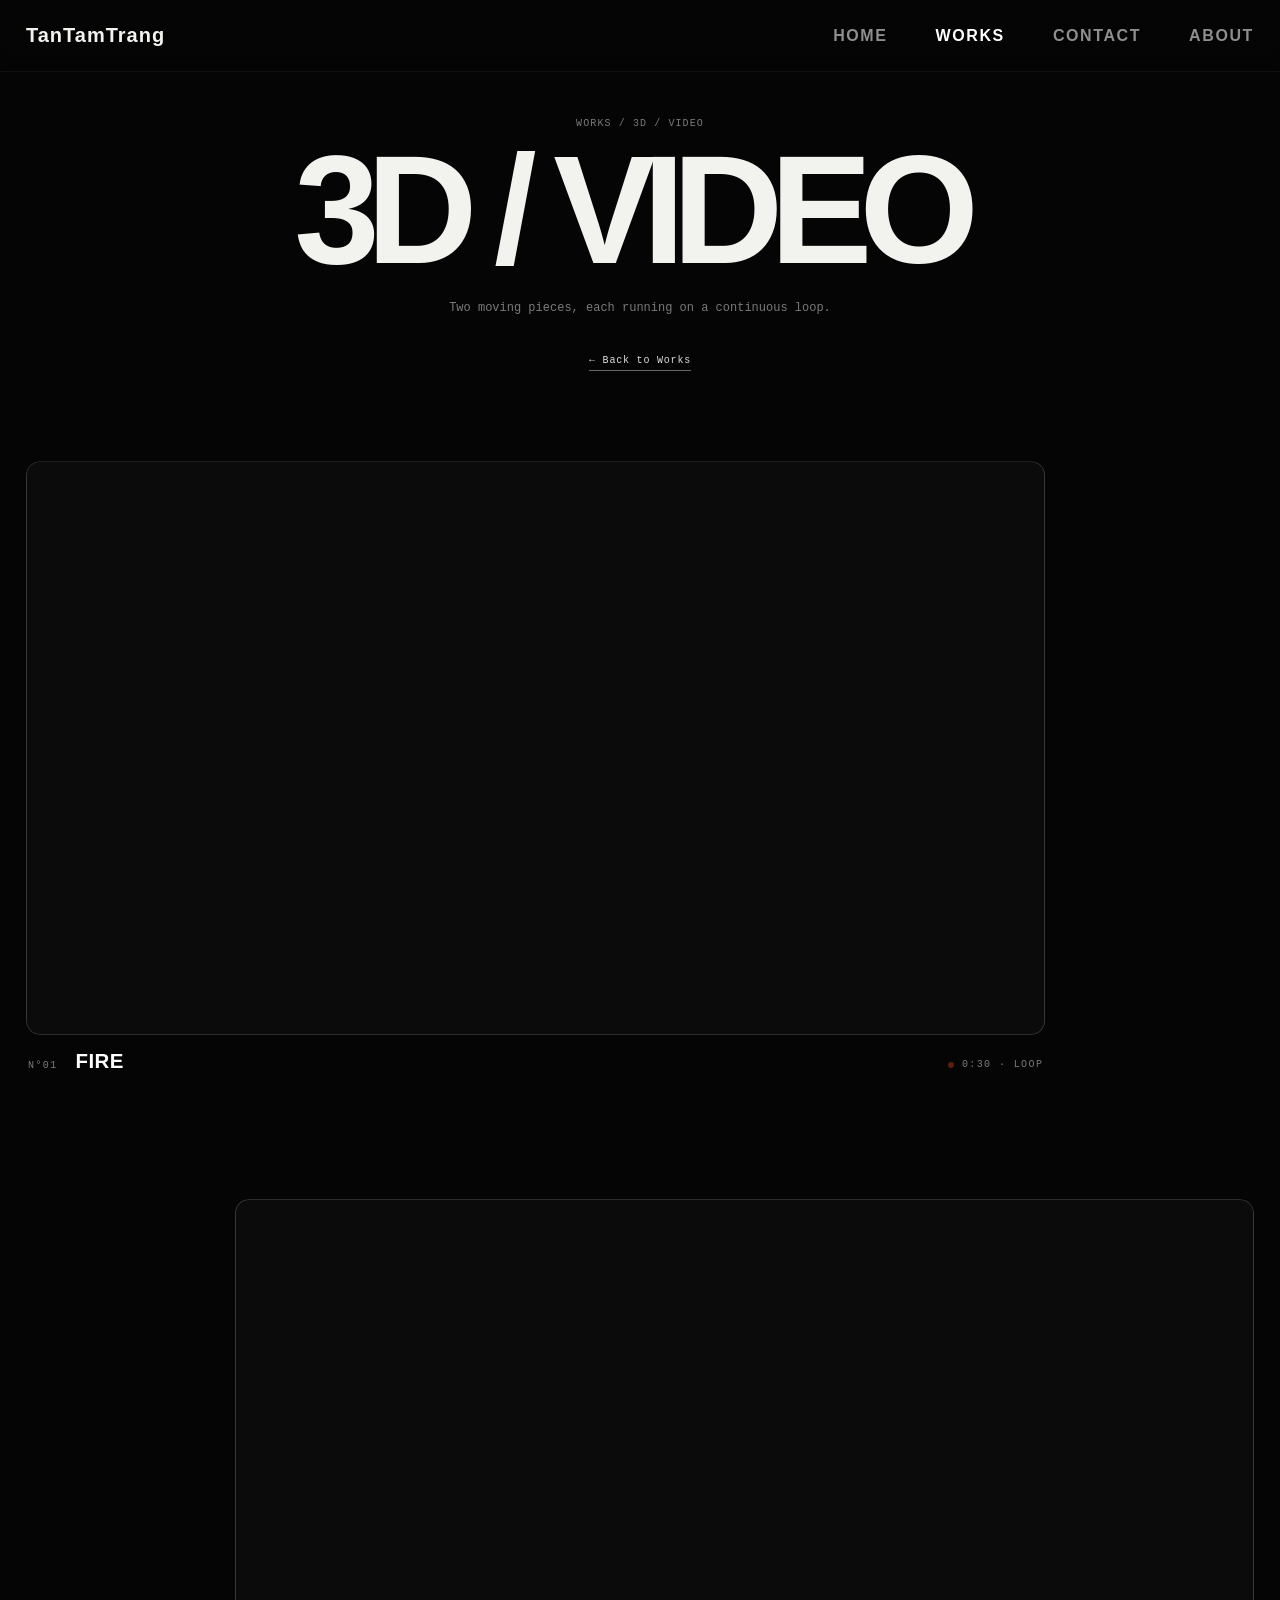
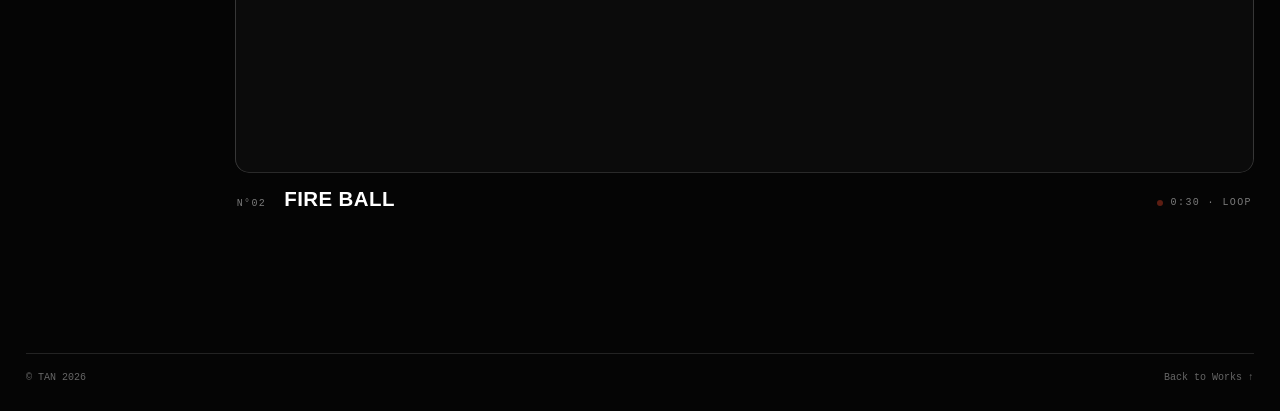
==== TanTamTrang/wwwroot/3d-video.html @ 4f2fdcd6 "first commit" ====
<!doctype html>
<html lang="en">
<head>
  <meta charset="utf-8">
  <meta name="viewport" content="width=device-width,initial-scale=1">
  <title>3D / VIDEO - TTT</title>
  <meta name="description" content="3D and motion work by TTT: renders, animation and video projects.">
  <link rel="canonical" href="https://tantamtrang.com/3d-video.html">
  <link rel="icon" href="favicon.ico" sizes="any">
  <link rel="icon" type="image/png" sizes="48x48" href="images/favicon-48.png">
  <link rel="icon" type="image/png" sizes="192x192" href="images/favicon-192.png">
  <link rel="apple-touch-icon" href="images/favicon-192.png">
  <meta property="og:type" content="website">
  <meta property="og:site_name" content="TanTamTrang">
  <meta property="og:title" content="3D / VIDEO - TTT">
  <meta property="og:description" content="3D and motion work by TTT: renders, animation and video projects.">
  <meta property="og:url" content="https://tantamtrang.com/3d-video.html">
  <meta property="og:image" content="https://tantamtrang.com/images/og-cover.jpg">
  <meta property="og:image:width" content="1200">
  <meta property="og:image:height" content="630">
  <meta name="twitter:card" content="summary_large_image">
  <link rel="stylesheet" href="style.css?v=140">
</head>
<body>

<div class="page-enter-curtain" id="pageEnterCurtain"></div>

<header class="topbar">
  <div class="brand-static">TanTamTrang</div>
  <nav class="topnav">
    <a href="index.html">Home</a>
    <a href="works.html" class="active">Works</a>
    <a href="contact.html">Contact</a>
    <a href="about.html">About</a>
  </nav>
</header>

<main class="poster-page vid-page">
  <section class="poster-hero">
    <p class="kicker">WORKS / 3D / VIDEO</p>
    <h1 class="page-title poster-title">3D / VIDEO</h1>
    <p class="poster-intro">Two moving pieces, each running on a continuous loop.</p>
    <a class="poster-back" href="works.html">← Back to Works</a>
  </section>

  <!-- Both clips are 30s loops, silent, on the repository's "media" release
       rather than in the site itself, so the pages stay light. Each is there
       twice: 1080p under this name and a 720p copy named -720.mp4, which
       script.js swaps in on phones, tablets and slow connections - and so
       neither autoplays or preloads here, or a phone would start on the 1080p
       file before the script could choose. They play only while on screen and
       pause when scrolled away or when the tab is hidden. muted + playsinline
       is what lets a phone play them without a tap. -->
  <section class="vid-grid">
    <figure class="vid-item vid-a">
      <div class="vid-frame">
        <video class="vid" src="https://github.com/bachbinh04/tantamtrang/releases/download/media/fire.mp4" width="1920" height="1080"
               muted loop playsinline preload="none"
               disablepictureinpicture aria-label="Fire, looping video"></video>
      </div>
      <figcaption>
        <span class="vid-no">N°01</span>
        <span class="vid-name">FIRE</span>
        <span class="vid-meta"><i class="vid-live" aria-hidden="true"></i>0:30 · LOOP</span>
      </figcaption>
    </figure>

    <figure class="vid-item vid-b">
      <div class="vid-frame">
        <video class="vid" src="https://github.com/bachbinh04/tantamtrang/releases/download/media/fire-ball.mp4" width="1920" height="1080"
               muted loop playsinline preload="none"
               disablepictureinpicture aria-label="Fire ball, looping video"></video>
      </div>
      <figcaption>
        <span class="vid-no">N°02</span>
        <span class="vid-name">FIRE BALL</span>
        <span class="vid-meta"><i class="vid-live" aria-hidden="true"></i>0:30 · LOOP</span>
      </figcaption>
    </figure>
  </section>
</main>

<footer class="footer">
  <span>© TAN 2026</span>
  <a href="works.html">Back to Works ↑</a>
</footer>

<script src="script.js?v=140"></script>
</body>
</html>
---- TanTamTrang/wwwroot/style.css ----
@font-face {
  font-family: 'Greek Freak Local';
  src: url('fonts/GreekFreak/Greek-Freak.ttf') format('truetype');
  font-weight: normal;
  font-style: normal;
}

*{box-sizing:border-box;margin:0;padding:0}
html{scroll-behavior:smooth}
body{
  background:#050505;color:#f2f2ee;
  font-family:Arial,Helvetica,sans-serif;
  overflow-x:hidden;
}

/* Works page only: hide the native scrollbar (the reel's own visuals
   are the only scroll feedback needed) while keeping scrolling itself
   fully working. */
html:has(body.works-page){
  scrollbar-width:none;      /* Firefox */
  -ms-overflow-style:none;   /* legacy Edge / IE */
}
html:has(body.works-page)::-webkit-scrollbar{
  display:none;              /* Chrome / Safari / Chromium Edge */
}
body.works-page{
  scrollbar-width:none;
  -ms-overflow-style:none;
}
body.works-page::-webkit-scrollbar{
  display:none;
}

/* Sub-pages driven by their own scroll visuals — the rolling cube on
   About / Poster, the centred column on Calendar — hide the native
   scrollbar (scrolling itself stays fully working). */
html:has(.poster-page),
html:has(.about-page),
html:has(.poster-cube-page){
  scrollbar-width:none;
  -ms-overflow-style:none;
}
html:has(.poster-page)::-webkit-scrollbar,
html:has(.about-page)::-webkit-scrollbar,
html:has(.poster-cube-page)::-webkit-scrollbar{
  display:none;
}
a{color:inherit;text-decoration:none}
img{max-width:100%;display:block}
:root{
  --bg:#050505;
  --line:#232323;
  --soft:#111;
  --text:#f2f2ee;
  --muted:#7a7a7a;
  --mono:"Courier New",monospace;
}

.topbar{
  position:fixed;top:0;left:0;right:0;height:72px;
  display:flex;align-items:center;justify-content:center;
  padding:0 24px;z-index:100;
  background:linear-gradient(to bottom,rgba(5,5,5,.92),rgba(5,5,5,.58),rgba(5,5,5,.08),transparent);
  backdrop-filter:blur(4px);
  border-bottom:1px solid rgba(255,255,255,.05);
}
.topnav{
  display:flex;gap:54px;align-items:center;justify-content:center;
  font:11px var(--mono);letter-spacing:.1em;text-transform:uppercase;
}
.topnav a{
  color:#999;transition:color .22s ease, opacity .22s ease;
}
.topnav a:hover,.topnav a.active{
  color:#fff;
}

.page-pad{
  padding:110px 26px 40px;
}

.kicker{
  font:10px var(--mono);letter-spacing:.11em;color:var(--muted)
}

/* HOME */
.home{
  min-height:100vh;
  display:grid;
  place-items:center;
  padding:110px 26px 36px;
}
.home-wrap{
  width:min(1280px,100%);
  display:grid;
  grid-template-columns:minmax(180px,240px) minmax(360px,1fr) minmax(180px,240px);
  gap:32px;
  align-items:center;
}
.home-side{
  align-self:stretch;
  display:flex;
  flex-direction:column;
  justify-content:space-between;
  min-height:min(74vh,820px);
}
.home-side p,.home-side a{
  font:10px/1.6 var(--mono);
  color:#8a8a8a;
}
.home-side a{color:#ddd}
.home-image-card{
  width:100%;
  aspect-ratio:4/5;
  background:#0d0d0d;
  overflow:hidden;
  border:1px solid rgba(255,255,255,.05);
  box-shadow:0 0 0 1px rgba(255,255,255,.02) inset;
}
.home-image-card img{
  width:100%;
  height:100%;
  object-fit:cover;
  object-position:50% 45%;
  filter:grayscale(100%) contrast(1.08);
}
.home-note{
  border-top:1px solid var(--line);
  padding-top:18px;
}
.home-title{
  font-size:clamp(34px,4vw,62px);
  line-height:.94;
  letter-spacing:-.055em;
  color:#f2f2ee;
  margin-bottom:12px;
}

/* Generic page title */
.page-shell{
  min-height:100vh;
  padding:118px 26px 70px;
}
.page-title{
  font-size:clamp(74px,14vw,210px);
  line-height:.8;
  letter-spacing:-.085em;
  margin:34px 0 58px;
}

/* EXPERIENCE DESIGN (Works sub-page): the case study as a column of pages,
   each at its own proportion - these are laid-out spreads, so nothing is
   cropped. */
/* EXPERIENCE DESIGN — four project buttons under the title; the one chosen
   turns white and its case study opens beneath them. */
.ed-menu{
  max-width:1240px;
  margin:0 auto clamp(40px,7vh,80px);
  display:grid;
  grid-template-columns:repeat(4,minmax(0,1fr));
  gap:clamp(10px,1.2vw,18px);
}
.ed-tab{
  display:flex;
  flex-direction:column;
  justify-content:space-between;
  gap:28px;
  min-height:clamp(150px,15vw,200px);
  padding:clamp(16px,1.6vw,24px);
  border:1px solid rgba(255,255,255,.35);
  border-radius:6px;
  background:transparent;
  color:#f2f2ee;
  text-align:left;
  cursor:pointer;
  transition:background-color .3s ease, color .3s ease, border-color .3s ease, transform .3s cubic-bezier(.22,1,.36,1);
}
.ed-tab:hover,
.ed-tab:focus-visible{
  border-color:#fff;
  transform:translateY(-3px);
}
.ed-tab-no,
.ed-tab-go{
  font:10px var(--mono);
  letter-spacing:.14em;
  color:rgba(242,242,238,.6);
}
.ed-tab-title{
  font:900 clamp(17px,1.7vw,26px)/1.05 'Arial Black', 'Arial Bold', Gadget, Arial, Helvetica, sans-serif;
  letter-spacing:-.02em;
  text-transform:uppercase;
}
.ed-tab.is-on{
  background:#f2f2ee;
  border-color:#f2f2ee;
  color:#050505;
  transform:none;
}
.ed-tab.is-on .ed-tab-no,
.ed-tab.is-on .ed-tab-go{ color:rgba(5,5,5,.6); }

.ed-article{
  scroll-margin-top:90px;
}
.ed-article.is-in{
  animation:edArticleIn .7s cubic-bezier(.22,1,.36,1) both;
}
@keyframes edArticleIn{
  from{ opacity:0; transform:translateY(28px); }
  to  { opacity:1; transform:none; }
}
.ed-article-head{
  max-width:1240px;
  margin:0 auto clamp(24px,4vh,40px);
  padding-top:clamp(20px,3vh,32px);
  border-top:1px solid var(--line);
}
.ed-article-title{
  margin-top:14px;
  font-size:clamp(30px,4.4vw,64px);
  line-height:.95;
  letter-spacing:-.05em;
}
.ed-article-intro{
  margin-top:18px;
  max-width:560px;
  font:12px/1.8 var(--mono);
  color:var(--muted);
}
.ed-soon{
  max-width:1240px;
  margin:0 auto;
  padding:clamp(60px,14vh,140px) 0 18vh;
  font:11px var(--mono);
  letter-spacing:.14em;
  color:var(--muted);
  text-transform:uppercase;
}
@media(max-width:900px){
  .ed-menu{ grid-template-columns:repeat(2,minmax(0,1fr)); }
}
@media(max-width:480px){
  .ed-menu{ grid-template-columns:minmax(0,1fr); }
  .ed-tab{ min-height:0; gap:18px; }
}
@media (prefers-reduced-motion:reduce){
  .ed-article.is-in{ animation:none; }
  .ed-tab{ transition:none; }
}
.ed-deck{
  max-width:1240px;
  margin:0 auto;
  display:flex;
  flex-direction:column;
  gap:clamp(18px,3vw,40px);
  padding-bottom:clamp(48px,8vh,96px);
}
.ed-page{
  margin:0;
}
.ed-page img{
  display:block;
  width:100%;
  height:auto;
  border-radius:6px;
  background:#111;
}
.ed-pdf{
  margin-left:22px;
}
.ed-cta{
  display:flex;
  justify-content:center;
  padding:0 0 14vh;
}
/* The one button on the page: outlined in white like the frames on Works,
   filling white on hover so it reads as the place to go next. */
.ed-figma{
  display:inline-block;
  padding:18px 34px;
  border:1px solid rgba(255,255,255,.7);
  border-radius:999px;
  font:12px/1 var(--mono);
  letter-spacing:.18em;
  color:#fff;
  transition:background-color .3s ease, color .3s ease, border-color .3s ease;
}
.ed-figma:hover,
.ed-figma:focus-visible{
  background:#fff;
  color:#000;
  border-color:#fff;
}

/* 3D / VIDEO (Works sub-page). Two 16:9 loops set on a twelve-column grid
   and staggered - the first holds the left, the second the right - so two
   frames of the same shape read as a sequence rather than a stack.
   Each one opens as it scrolls in: the frame's clip widens from a letterbox
   to the full picture while the clip lifts into place. Hovering eases the
   footage in a little behind the fixed frame, as the frames on Works do. */
.vid-grid{
  max-width:1240px;
  margin:0 auto;
  display:grid;
  grid-template-columns:repeat(12,minmax(0,1fr));
  row-gap:clamp(56px,10vw,140px);
  column-gap:clamp(12px,2vw,24px);
  padding-bottom:16vh;
}
.vid-a{ grid-column:1 / span 10; }
.vid-b{ grid-column:3 / span 10; }
.vid-item{
  margin:0;
  opacity:0;
  transform:translateY(48px);
  transition:opacity 900ms cubic-bezier(.16,.84,.32,1),
             transform 1100ms cubic-bezier(.16,.84,.32,1);
}
.vid-item.is-in{
  opacity:1;
  transform:none;
}
.vid-frame{
  position:relative;
  overflow:hidden;
  border:1px solid rgba(255,255,255,.18);
  border-radius:14px;
  background:#0b0b0b;
  aspect-ratio:16/9;
  clip-path:inset(14% 0 14% 0 round 14px);
  transition:clip-path 1300ms cubic-bezier(.16,.84,.32,1), border-color .4s ease;
}
.vid-item.is-in .vid-frame{
  clip-path:inset(0 0 0 0 round 14px);
}
.vid{
  display:block;
  width:100%;
  height:100%;
  object-fit:cover;
  scale:1;
  transition:scale 900ms cubic-bezier(.16,.84,.32,1);
}
@media (hover:hover) and (pointer:fine){
  .vid-frame:hover{ border-color:rgba(255,255,255,.42); }
  .vid-frame:hover .vid{ scale:1.04; }
}
.vid-item figcaption{
  display:grid;
  grid-template-columns:auto 1fr auto;
  align-items:baseline;
  gap:18px;
  padding:16px 2px 0;
  font:10px var(--mono);
  letter-spacing:.14em;
  color:var(--muted);
}
.vid-name{
  font:700 clamp(15px,1.6vw,22px)/1 Arial, Helvetica, sans-serif;
  letter-spacing:.02em;
  color:#fff;
}
.vid-meta{
  display:inline-flex;
  align-items:center;
  gap:8px;
}
/* a small red dot that breathes while the clip is running */
.vid-live{
  width:6px;
  height:6px;
  border-radius:50%;
  background:#ff4a2a;
  opacity:.35;
}
.vid-item.is-playing .vid-live{
  animation:vid-live 1.6s ease-in-out infinite;
}
@keyframes vid-live{
  0%,100%{ opacity:.35; }
  50%    { opacity:1; }
}
@media(max-width:800px){
  .vid-a,.vid-b{ grid-column:1 / -1; }
  .vid-item figcaption{ gap:12px; }
}
@media (prefers-reduced-motion:reduce){
  .vid-item{ opacity:1; transform:none; transition:none; }
  .vid-frame{ clip-path:inset(0 0 0 0 round 14px); transition:none; }
  .vid, .vid-frame:hover .vid{ scale:1; transition:none; }
  .vid-item.is-playing .vid-live{ animation:none; opacity:1; }
}

/* POSTER (Works sub-page) */
.poster-page{
  padding:118px 26px 0;
}
.poster-hero{
  /* wide enough that the big display title never outgrows it — a title
     wider than its box gets shoved right (start-edge) inside the page's
     overflow-x:hidden scroll container instead of staying centred. */
  max-width:min(1040px,92vw);
  margin:0 auto 10vh;
  text-align:center;
}
.poster-title{
  font-size:clamp(64px,12vw,160px);
  margin:20px 0 26px;
  /* the inherited -.085em tracking + the C/R side bearings leave the ink
     poking past the trailing edge, so a centred line still drifts left of
     true centre; pad the right side to bring the visible word back to the
     middle (measured: needs ~.13em). */
  padding-right:.13em;
}
.poster-intro{
  font:12px/1.8 var(--mono);
  color:var(--muted);
  max-width:460px;
  margin:0 auto 30px;
}
.poster-back{
  display:inline-block;
  font:10px var(--mono);
  letter-spacing:.08em;
  padding-bottom:4px;
  border-bottom:1px solid #666;
  color:#ddd;
}
.poster-item{
  display:grid;
  grid-template-columns:1fr minmax(220px,320px);
  gap:clamp(24px,5vw,80px);
  align-items:center;
  max-width:1240px;
  margin:0 auto;
  padding:8vh 0;
  border-top:1px solid var(--line);
}
.poster-item:last-of-type{
  border-bottom:1px solid var(--line);
}
.poster-item.reverse{
  grid-template-columns:minmax(220px,320px) 1fr;
}
.poster-item.reverse .poster-image{order:2}
.poster-item.reverse .poster-caption{order:1;text-align:right}
.poster-image{
  justify-self:center;
  background:#0d0d0d;
  border:1px solid rgba(255,255,255,.05);
  line-height:0;
}
.calendar-showcase{
  display:flex;
  justify-content:center;
  max-width:1240px;
  margin:0 auto;
  padding:4vh 0 10vh;
  border-top:1px solid var(--line);
  border-bottom:1px solid var(--line);
}
.poster-image img{
  max-height:88vh;
  width:auto;
  max-width:100%;
  object-fit:contain;
  margin:0 auto;
}
.poster-index{
  display:block;
  font:11px var(--mono);
  color:var(--muted);
  letter-spacing:.1em;
  margin-bottom:14px;
}
.poster-caption h2{
  font-size:clamp(24px,3vw,44px);
  line-height:.95;
  letter-spacing:-.03em;
  margin-bottom:16px;
}
.poster-caption p{
  font:11px/1.7 var(--mono);
  color:var(--muted);
  max-width:320px;
}
.poster-item.reverse .poster-caption p{
  margin-left:auto;
}

@media(max-width:820px){
  .poster-item,.poster-item.reverse{
    grid-template-columns:1fr;
    gap:24px;
  }
  .poster-item.reverse .poster-image{order:0}
  .poster-item.reverse .poster-caption{order:0;text-align:left}
  .poster-item.reverse .poster-caption p{margin-left:0}
  .poster-image img{max-height:70vh}
}

/* PHOTOGRAPHY / DIGITAL ART — full-bleed editorial grid
   Rows of one, two or three frames butted straight against each other with
   no gutter, every row free to be its own height, and a small caption line
   under each frame. Six columns is the common denominator: a third of a row
   spans 2, a half spans 3, a lead frame spans all 6. */
.photo-grid{
  display:grid;
  grid-template-columns:repeat(6,minmax(0,1fr));
  /* an even gutter between frames, and the caption's own line plus a little
     more between rows, so the sheet reads as separate pictures */
  column-gap:clamp(10px,1.3vw,22px);
  row-gap:clamp(26px,2.8vw,44px);
  max-width:1680px;
  margin:0 auto;
  padding:clamp(22px,3vw,40px) clamp(0px,2vw,24px) 14vh;
  border-top:1px solid var(--line);
}
.photo-grid figure{
  /* auto / span N, never a bare "span N": the shorthand puts a lone span on
     grid-column-START, so .ph-new setting start:1 would silently drop the
     span and squash the frame to a single column. */
  grid-column:auto / span 2;
  margin:0;
  cursor:zoom-in;
}
.photo-grid img{
  width:100%;
  height:100%;
  aspect-ratio:7/5;
  object-fit:cover;
  object-position:center;
  display:block;
  background:#0d0d0d;
  /* No hover scale on purpose: it would move the box the lightbox measures
     to fly the picture back into. */
  filter:grayscale(.06) brightness(.9);
  transition:filter .4s ease;
}
.photo-grid figure:hover img{ filter:none; }

.photo-grid .ph-half{ grid-column:auto / span 3; }
.photo-grid .ph-half img{ aspect-ratio:3/2; }
.photo-grid .ph-full{ grid-column:1 / -1; }
.photo-grid .ph-full img{ aspect-ratio:2/1; object-position:center 58%; }

/* A row carrying a single frame: the rest of the row is deliberately left
   empty. Auto-placement never runs backwards, so pinning the NEXT frame to
   column 1 is all it takes to close the row off. */
.photo-grid .ph-solo-l{ grid-column:1 / span 2; }
.photo-grid .ph-solo-r{ grid-column:5 / span 2; }
.photo-grid .ph-new{ grid-column-start:1; }

.photo-grid figcaption{
  display:flex;
  justify-content:space-between;
  align-items:baseline;
  gap:14px;
  margin-top:10px;
  padding:0;
  font:9px var(--mono);
  letter-spacing:.11em;
  color:var(--muted);
}
.photo-grid .ph-cat{ text-align:right; }

/* While a photo is open in the lightbox its slot is held empty so the
   zoom-out lands on the exact spot it left. Only the picture goes — the
   caption stays put, and visibility keeps the box for the measurement. */
.photo-grid figure.is-open img{ visibility:hidden; }

/* Digital Art is a gallery, not a contact sheet, and it needs the opposite
   treatment to the photographs:
     - nothing is cropped, so every piece keeps its own proportions
     - there IS a gutter. Butted edge to edge, the two ink drawings share a
       paper tone and run together into one continuous cream band with no
       telling where one piece ends
     - it sits inside a measured column instead of bleeding off the screen */
.photo-grid.photo-grid-art{
  align-items:start;
  max-width:1240px;
  margin:0 auto;
  column-gap:clamp(18px,2.4vw,32px);
  row-gap:clamp(58px,6vw,96px);
  padding:2px 0 18vh;               /* as it was before the photo sheet got its gutter */
}
.photo-grid.photo-grid-art img{
  aspect-ratio:auto;
  height:auto;
  object-fit:contain;
  filter:none;
}
.photo-grid.photo-grid-art figcaption{ padding:0; }
/* The odd piece out — the one square work — is centred rather than parked at
   the edge, and sized so it stands the same height as the pairs above and
   below it instead of leaving two thirds of its row empty. */
.photo-grid.photo-grid-art .ph-centre{ grid-column:3 / span 2; }

@media(max-width:900px){
  .photo-grid{
    grid-template-columns:repeat(2,minmax(0,1fr));
    column-gap:10px;
    row-gap:26px;
    padding-inline:0;
  }
  .photo-grid figure,
  .photo-grid .ph-half,
  .photo-grid .ph-third{ grid-column:auto / span 1; }
  .photo-grid .ph-full{ grid-column:1 / -1; }
  .photo-grid .ph-full img{ aspect-ratio:16/9; }
  .photo-grid .ph-solo-l{ grid-column:1 / span 1; }
  .photo-grid .ph-solo-r{ grid-column:2 / span 1; }
  .photo-grid img,
  .photo-grid .ph-half img{ aspect-ratio:3/2; }
  .photo-grid.photo-grid-art img{ aspect-ratio:auto; }
  /* two columns is too coarse to centre inside, so the square piece takes the
     whole row and is held to a sensible size in the middle of it */
  .photo-grid.photo-grid-art .ph-centre{ grid-column:1 / -1; }
  .photo-grid.photo-grid-art .ph-centre img,
  .photo-grid.photo-grid-art .ph-centre figcaption{ max-width:min(100%,340px); margin-inline:auto; }
  .photo-grid .ph-new{ grid-column-start:1; }
}
@media(max-width:560px){
  .photo-grid{
    grid-template-columns:1fr;
    row-gap:34px;
  }
  .photo-grid figure,
  .photo-grid .ph-half,
  .photo-grid .ph-third,
  .photo-grid .ph-full,
  .photo-grid .ph-solo-l,
  .photo-grid .ph-solo-r{ grid-column:1 / -1; }
  .photo-grid img,
  .photo-grid .ph-half img,
  .photo-grid .ph-full img{ aspect-ratio:3/2; }
  .photo-grid .ph-full img{ object-position:center; }
  .photo-grid.photo-grid-art img{ aspect-ratio:auto; }
  .photo-grid.photo-grid-art .ph-centre{ grid-column:1 / -1; }
  .photo-grid.photo-grid-art .ph-centre img,
  .photo-grid.photo-grid-art .ph-centre figcaption{ max-width:min(100%,340px); margin-inline:auto; }
}

/* PHOTOGRAPHY — in fives. One large frame on the left, as tall as two rows,
   and a two-by-two of small frames beside it, all landscape 3:2 with the
   same gap across and down. The large column is sized so its frame is
   exactly 3:2 too: with w the small width and g the gap, two rows and a gap
   stand 2w/1.5 + g tall, so the large frame is 2w + 1.5g wide, and
   w = (100% - 3.5g) / 4. The number sits on the picture's corner, so nothing
   adds height between rows. One column on a phone. (Digital Art keeps its
   own gallery layout above.) */
.photo-grid.photo-grid-even{
  --g:clamp(10px,1.2vw,20px);
  grid-template-columns:calc((100% - 3.5 * var(--g)) / 2 + 1.5 * var(--g)) minmax(0,1fr) minmax(0,1fr);
  gap:var(--g);
  padding-inline:0;
}
.photo-grid.photo-grid-even > figure:nth-child(5n+1){
  grid-column:1 / span 1;
  grid-row:span 2;
}
.photo-grid.photo-grid-even > figure:nth-child(5n+1) > img{
  aspect-ratio:auto;
  height:100%;
}
.photo-grid.photo-grid-even > figure{
  grid-column:auto / span 1;
  position:relative;
}
.photo-grid.photo-grid-even > figure > img{
  aspect-ratio:3/2;
  height:auto;
  object-position:center;
}
.photo-grid.photo-grid-even > figure > figcaption{
  position:absolute;
  left:10px;
  bottom:8px;
  margin:0;
  padding:0;
  color:rgba(255,255,255,.82);
  text-shadow:0 1px 6px rgba(0,0,0,.6);
  pointer-events:none;
}
@media(max-width:900px){
  .photo-grid.photo-grid-even{ --g:8px; }
}
@media(max-width:560px){
  .photo-grid.photo-grid-even{ --g:10px; grid-template-columns:minmax(0,1fr); }
  .photo-grid.photo-grid-even > figure:nth-child(5n+1){ grid-row:auto; }
  .photo-grid.photo-grid-even > figure:nth-child(5n+1) > img{ aspect-ratio:3/2; height:auto; }
}

/* POSTER — a staircase grid. Four columns, each column dropped a step below
   the one to its left, so every row runs downhill from left to right. Each
   poster is shown whole at its own ratio, with its name, a line about it and
   a small meta row under it. Fewer columns on narrower screens, and one plain
   column on a phone. Click opens the photography lightbox. */
.pst-page{
  padding:118px clamp(18px,3vw,48px) 0;
}
.pst-head{
  display:flex;
  justify-content:space-between;
  align-items:baseline;
  gap:20px;
  padding-bottom:16px;
  margin-bottom:clamp(28px,5vh,56px);
  border-bottom:1px solid var(--line);
}
.pst-head .small{
  font:10px var(--mono);
  color:var(--muted);
  letter-spacing:.08em;
}
.pst-back{
  font:10px var(--mono);
  letter-spacing:.08em;
  padding-bottom:4px;
  border-bottom:1px solid #666;
}
.pst-grid{
  --cols:4;
  --step:clamp(28px,4.5vw,80px);
  --gap-x:clamp(12px,1.4vw,24px);
  --gap-y:clamp(24px,2.6vw,44px);
  display:grid;
  grid-template-columns:repeat(var(--cols), minmax(0,1fr));
  column-gap:var(--gap-x);
  row-gap:var(--gap-y);
  align-items:start;
  padding-bottom:clamp(60px,12vh,140px);
}
.pst-item:nth-child(4n+2){ margin-top:var(--step); }
.pst-item:nth-child(4n+3){ margin-top:calc(var(--step) * 2); }
.pst-item:nth-child(4n+4){ margin-top:calc(var(--step) * 3); }
.pst-item{
  margin:0;
  min-width:0;
}
.pst-img{
  overflow:hidden;
  background:#0d0d0d;
  cursor:zoom-in;
}
.pst-img img{
  width:100%;
  height:auto;
  transition:transform .6s cubic-bezier(.22,1,.36,1), filter .4s ease;
}
.pst-item:hover .pst-img img{
  transform:scale(1.03);
}
.pst-item.is-open img{ visibility:hidden; }
.pst-item figcaption{
  padding-top:14px;
}
.pst-item h2{
  font:700 clamp(13px,1vw,16px)/1.2 Arial, Helvetica, sans-serif;
  letter-spacing:0;
  color:#f2f2ee;
}
.pst-item p{
  margin-top:8px;
  font:11px/1.6 var(--mono);
  color:#8a8a8a;
  display:-webkit-box;
  -webkit-line-clamp:3;
  -webkit-box-orient:vertical;
  overflow:hidden;
}
.pst-meta{
  display:flex;
  justify-content:space-between;
  gap:12px;
  margin-top:14px;
  font:9px var(--mono);
  letter-spacing:.08em;
  color:#5f5f5f;
}
/* script.js adds .pst-js, then lifts each poster in as it scrolls into view */
.pst-grid.pst-js .pst-item{
  opacity:0;
  transform:translateY(36px);
  transition:opacity .8s ease, transform .9s cubic-bezier(.22,1,.36,1);
}
.pst-grid.pst-js .pst-item.is-in{
  opacity:1;
  transform:none;
}
/* With script the grid is dealt into real columns (script.js), so a poster
   sits right under the one above it in its own column instead of waiting
   for the whole row - the staircase then comes from each column's top. */
.pst-grid.pst-cols{
  display:flex;
  align-items:flex-start;
  gap:var(--gap-x);
}
.pst-col{
  flex:1 1 0;
  min-width:0;
  display:flex;
  flex-direction:column;
  gap:var(--gap-y);
}
.pst-grid.pst-cols .pst-item:nth-child(n){ margin-top:0; }
.pst-col:nth-child(2){ padding-top:var(--step); }
.pst-col:nth-child(3){ padding-top:calc(var(--step) * 2); }
.pst-col:nth-child(4){ padding-top:calc(var(--step) * 3); }
@media(max-width:1100px){
  .pst-grid{ --cols:3; --step:clamp(28px,6vw,70px); }
  .pst-item:nth-child(n){ margin-top:0; }
  .pst-item:nth-child(3n+2){ margin-top:var(--step); }
  .pst-item:nth-child(3n+3){ margin-top:calc(var(--step) * 2); }
}
@media(max-width:720px){
  .pst-grid{ --cols:2; --step:clamp(24px,9vw,60px); }
  .pst-item:nth-child(n){ margin-top:0; }
  .pst-item:nth-child(2n){ margin-top:var(--step); }
}
@media(max-width:460px){
  .pst-page{ padding-top:96px; }
  .pst-grid{ --cols:1; --gap-y:36px; }
  .pst-item:nth-child(n){ margin-top:0; }
}
@media (prefers-reduced-motion:reduce){
  .pst-grid.pst-js .pst-item{ opacity:1; transform:none; transition:none; }
  .pst-img img{ transition:none; }
}

/* PHOTOGRAPHY — full-screen lightbox with a FLIP zoom to/from the grid slot */
html.lb-lock,
html.lb-lock body{ overflow:hidden; }

.photo-lb{
  position:fixed;
  inset:0;
  z-index:9999;
  display:flex;
  align-items:center;
  justify-content:center;
  background:rgba(7,7,7,0);
  transition:background-color .46s ease, visibility 0s linear .5s;
  visibility:hidden;
  pointer-events:none;
}
.photo-lb.is-on{
  background:rgba(7,7,7,1);
  transition:background-color .46s ease, visibility 0s;
  visibility:visible;
  pointer-events:auto;
}
/* size is set by JS to the picture's exact fitted box (never bigger than
   the caps below), so it can't overflow the viewport in either direction */
.photo-lb-frame{
  flex:0 0 auto;
  max-width:94vw;
  max-height:90vh;
  will-change:transform;
  overflow:hidden;
}
.photo-lb-frame img{
  width:100%;
  height:100%;
  object-fit:cover;
  display:block;
}
.photo-lb-close{
  position:fixed;
  top:20px;
  right:24px;
  width:44px;
  height:44px;
  padding:0;
  border:1px solid rgba(255,255,255,.35);
  border-radius:50%;
  background:rgba(0,0,0,.35);
  color:#fff;
  font:300 24px/1 Arial,Helvetica,sans-serif;
  display:grid;
  place-items:center;
  cursor:pointer;
  opacity:0;
  transform:scale(.7) rotate(-30deg);
  transition:opacity .3s ease .12s, transform .3s ease .12s, background .2s ease, border-color .2s ease;
}
.photo-lb-close:hover{
  background:rgba(255,255,255,.14);
  border-color:rgba(255,255,255,.6);
}
.photo-lb.is-on .photo-lb-close{
  opacity:1;
  transform:scale(1) rotate(0);
}

/* ==========================================
   TYPOGRAPHY — SELF-TURNING BOOK
   Open book: two static base pages + two "leaves". One leaf always
   rests folded on the left, the other rests flat on the right and
   is the next to turn. A turn just rotates that leaf 0deg -> -180deg
   and LEAVES it there (no reset / no snap-back), so nothing jumps at
   the end. The now-hidden leaf is silently recycled to the right
   during the pause. Shadows: each leaf face carries a baked
   spine-side shadow (so a resting page always casts one), plus a
   sweeping cast shadow + sheen animated on the turn's own timeline.
   ========================================== */
.book-stage{
  display:flex;
  flex-direction:column;
  align-items:center;
  gap:34px;
  max-width:1240px;
  margin:0 auto;
  padding:2vh 0 14vh;
  border-top:1px solid var(--line);
  border-bottom:1px solid var(--line);
}
.book{
  --pw:min(44vw,428px);
  --ph:calc(var(--pw) * 1.4142);
  position:relative;
  width:calc(var(--pw) * 2);
  height:var(--ph);
  margin-top:9vh;
  perspective:2600px;
  transform-style:preserve-3d;
}
.book-shadow{
  position:absolute;
  left:50%;
  bottom:-7%;
  width:86%;
  height:44px;
  transform:translateX(-50%);
  background:radial-gradient(ellipse at center, rgba(0,0,0,.6), rgba(0,0,0,0) 70%);
  filter:blur(14px);
  z-index:0;
}
.book-page{
  position:absolute;
  top:0;
  width:var(--pw);
  height:100%;
  overflow:hidden;
  background:#0c0c0c;
  box-shadow:0 34px 90px -34px rgba(0,0,0,.9);   /* static — base pages don't move */
  z-index:1;
}
.book-page img,
.leaf-face img{
  width:100%;
  height:100%;
  object-fit:cover;
  object-position:center;
  display:block;
  /* upload each page to the GPU once; the rotation is then a pure composite */
  transform:translateZ(0);
  backface-visibility:hidden;
}
.book-page-left{left:0;border-radius:3px 0 0 3px}
.book-page-right{right:0;border-radius:0 3px 3px 0}

/* the soft shadow the turning leaf drops on the spread below.
   z=45: above every resting leaf (JS gives them 10-40) so it darkens the
   pages below, but under the leaf in flight (JS gives that one 50) so the
   moving page isn't shaded by its own shadow. JS ramps opacity + x on the
   turn's own timeline and it ends fully transparent well before touchdown,
   so the gutter is clean the instant the page lands. */
.book-cast{
  position:absolute;
  top:0;
  left:0;
  width:calc(var(--pw) * 1.3);
  height:100%;
  z-index:45;
  pointer-events:none;
  opacity:0;
  will-change:transform, opacity;
  background:radial-gradient(140% 82% at 50% 50%, rgba(0,0,0,.5), rgba(0,0,0,0) 74%);
}

/* Leaves. JS owns each leaf's z-index (stack order) and transform. */
.leaf{
  position:absolute;
  top:0;
  left:var(--pw);
  width:var(--pw);
  height:100%;
  transform-origin:left center;
  transform-style:preserve-3d;
  transform:rotateY(0deg);
  will-change:transform;
}
.leaf-face{
  position:absolute;
  inset:0;
  overflow:hidden;
  backface-visibility:hidden;
  background:#0c0c0c;
}
.leaf-front{border-radius:0 3px 3px 0}
.leaf-back{
  transform:rotateY(180deg);
  border-radius:3px 0 0 3px;
}
/* Gutter shadow baked straight into every face at its spine edge — it is
   part of the page, identical whether the page rests or turns, so the seam
   between the two pages never pops. The back (left-page) faces carry a bit
   more of it: a turned page casts a real shadow into the gutter. */
.leaf-face::after,
.leaf-back::after{
  content:"";
  position:absolute;
  inset:0;
  pointer-events:none;
}
.leaf-face::after{
  background:linear-gradient(90deg, rgba(0,0,0,.22), rgba(0,0,0,0) 15%);
}
.leaf-back::after{
  background:linear-gradient(90deg, rgba(0,0,0,.42), rgba(0,0,0,.12) 12%, rgba(0,0,0,0) 40%);
}
/* light raking across the leaf as it turns (JS animates opacity) */
.leaf-sheen{
  position:absolute;
  inset:0;
  pointer-events:none;
  backface-visibility:hidden;
  opacity:0;
  background:linear-gradient(102deg, rgba(255,255,255,.14), rgba(255,255,255,0) 44%, rgba(0,0,0,.22));
}
.book-caption{
  font:11px var(--mono);
  letter-spacing:.2em;
  color:var(--muted);
}

@media(max-width:820px){
  .book{--pw:min(46vw,360px);margin-top:7vh}
  .book-stage{padding:2vh 0 10vh}
}

/* WORKS */
.work-list{
  border-top:1px solid var(--line);
}
.work-row{
  display:grid;
  grid-template-columns:72px 1fr minmax(150px,240px) 70px;
  align-items:center;
  min-height:118px;
  border-bottom:1px solid var(--line);
}
.work-num,.work-cat,.work-year{
  font:10px var(--mono);
  color:var(--muted);
}
.work-name{
  font-size:clamp(34px,5.5vw,84px);
  line-height:.9;
  letter-spacing:-.06em;
}
.work-row:hover .work-name{
  font-style:italic;
}
.work-preview{
  max-height:0;overflow:hidden;
  background:linear-gradient(150deg,#101010,#070707 65%,#171717);
  display:grid;place-items:center;
  font:10px var(--mono);letter-spacing:.12em;color:#555;
  transition:max-height .8s cubic-bezier(.16,1,.3,1);
}
.work-row.is-open + .work-preview{max-height:2000px;}

/* ABOUT  (+ the Poster page reuses this whole rolling-cube mechanism) */
.about-page,
.poster-cube-page{
  position:relative;
}
.about-stick{
  position:fixed;
  top:0;left:0;right:0;
  height:100vh;
  /* no min-height: a fixed panel taller than the viewport hides its overflow
     with no way to scroll to it. The row shrinks instead. */
  min-height:0;
  display:grid;
  grid-template-columns:minmax(200px,1fr) minmax(320px,460px) minmax(200px,1fr);
  gap:clamp(32px,7vw,120px);
  align-items:center;
  padding:110px 64px 40px;
  z-index:2;
}
/* Fallback only — sizeLoopSpacer() overwrites this with a height derived from
   the real face count as soon as the script runs. Hard-coding it here is what
   broke the endless roll when the poster cube grew from four faces to seven:
   the spacer stayed 24 viewport-heights while the loop started needing 35. */
.about-cube-spacer{
  height:2400vh;
  width:1px;
  pointer-events:none;
}
.about-copy{
  position:relative;
  z-index:4;
}
.about-copy.left{
  text-align:left;
}
.about-copy.right{
  text-align:right;
}
.about-copy .small{
  font:10px var(--mono);
  color:var(--muted);
  margin-bottom:18px;
  letter-spacing:.08em;
}
.about-copy h2{
  font-size:clamp(28px,3.7vw,58px);
  line-height:.92;
  letter-spacing:-.055em;
  max-width:360px;
  transition:opacity .28s ease, transform .28s ease;
}
.about-copy.left h2,.about-copy.left p{
  max-width:360px;
}
.about-copy.right h2,.about-copy.right p{
  margin-left:auto;
  max-width:360px;
}
.about-copy p{
  margin-top:20px;
  font:10px/1.72 var(--mono);
  color:#7f7f7f;
  transition:opacity .28s ease, transform .28s ease;
}
.about-copy a{
  display:inline-block;
  margin-top:26px;
  padding-bottom:4px;
  border-bottom:1px solid #666;
  font:10px var(--mono);
  letter-spacing:.08em;
}
/* The two CV buttons on the Resume face. Proper buttons rather than the
   column's underlined 10px links, which were easy to miss: download is the
   solid one, view the outlined one beside it. They wrap onto two rows when the
   column is too narrow to hold both side by side. */
.about-cv{
  display:flex;
  flex-wrap:wrap;
  justify-content:flex-end;
  gap:10px;
  margin-top:26px;
}
.about-copy .about-cv .cv-btn{
  display:inline-flex;
  align-items:center;
  margin:0;
  padding:13px 20px;
  border:1px solid rgba(255,255,255,.8);
  border-radius:999px;
  font:11px/1 var(--mono);
  letter-spacing:.16em;
  white-space:nowrap;
  transition:background-color .3s ease, color .3s ease, border-color .3s ease;
}
.about-copy .about-cv .cv-view{
  color:#fff;
  background:transparent;
}
.about-copy .about-cv .cv-download{
  color:#000;
  background:#fff;
  border-color:#fff;
}
.about-copy .about-cv .cv-view:hover,
.about-copy .about-cv .cv-view:focus-visible{
  color:#000;
  background:#fff;
}
.about-copy .about-cv .cv-download:hover,
.about-copy .about-cv .cv-download:focus-visible{
  color:#fff;
  background:transparent;
}
/* The CV viewer. The page darkens behind it while the CV grows out of the VIEW
   CV button (script.js drives the zoom). The whole page is always in view:
   the frame takes the largest size that fits the screen both ways - never
   wider than 860px, never taller than the screen less a margin (its width
   times 2716/1920, the picture's own proportion) - and the auto margins
   centre it. Having to scroll to reach the bottom of a one-page CV was the
   first version's mistake. */
.cv-lb{
  position:fixed;
  inset:0;
  z-index:9999;
  background:rgba(7,7,7,0);
  visibility:hidden;
  pointer-events:none;
  transition:background-color .5s ease, visibility 0s linear .56s;
}
.cv-lb.is-on{
  background:rgba(7,7,7,.94);
  visibility:visible;
  pointer-events:auto;
  transition:background-color .5s ease, visibility 0s;
}
.cv-lb-scroll{
  position:absolute;
  inset:0;
  display:flex;
  justify-content:center;
  align-items:flex-start;
  overflow-y:auto;
  overscroll-behavior:contain;
  -webkit-overflow-scrolling:touch;
  padding:clamp(20px,4vh,48px) clamp(12px,3vw,48px);
}
.cv-lb-frame{
  flex:0 0 auto;
  width:min(860px, 100%, calc((100vh - 2 * clamp(20px,4vh,48px)) * .7069));
  width:min(860px, 100%, calc((100dvh - 2 * clamp(20px,4dvh,48px)) * .7069));   /* a phone's visible height */
  margin:auto 0;
  background:#e4e2dc;               /* the CV's own paper, while the picture decodes */
  box-shadow:0 40px 120px -40px rgba(0,0,0,.9);
  transform-origin:center center;
}
.cv-lb-frame img{
  display:block;
  width:100%;
  height:auto;
}
.cv-lb.is-on .cv-lb-close{
  opacity:1;
  transform:scale(1) rotate(0);
}
/* A line this face has nothing for is removed, not left as a blank gap that
   pushes the rest of the column off centre. */
.about-copy .is-empty{
  display:none;
}
/* The bio is a full paragraph. Ragged on the left, as the right column's short
   lines are, it reads as a jagged edge for fifteen lines; set flush left
   inside the same box it still sits against the right-hand side. */
.about-copy.right p.is-long{
  text-align:left;
  /* six up from the column's 10px, and white rather than the column's grey;
     the size is a ceiling - script.js brings it down only where the column
     would otherwise run off a fixed panel, across or down */
  font-size:var(--bio-size, 16px);
  font-family:Arial, Helvetica, sans-serif;   /* the column's other lines stay mono */
  color:#fff;
  /* Set as the approved layout: single-spaced, one line per span, the block
     exactly as wide as its longest line and still sitting on the right. */
  line-height:1.15;
  width:max-content;
  max-width:100%;
}
.about-copy.right p.is-long .bio-line{
  display:block;
  white-space:nowrap;
}
/* A grid item will not shrink below its content by default; with lines that
   cannot wrap, that would push the column wider than its track instead of
   letting the script see the overflow and bring the size down. */
.about-copy{
  min-width:0;
}
.cube-zone{
  /* This sits in a position:fixed, 100vh panel — anything that spills out of
     the row is not merely off-screen, it is unreachable, because there is
     nothing to scroll. So size the cube from the row height FIRST and the
     column width second: min() takes whichever limit bites, and because the
     winning value is a width, aspect-ratio derives a height that already
     fits. (110px + 40px of .about-stick padding = the 150px below.) */
  width:min(100%, 460px, calc((100vh - 150px) * 3 / 4));
  aspect-ratio:3/4;
  position:relative;
  justify-self:center;
  perspective:700px;
  overflow:visible;
}
.cube{
  position:absolute;
  inset:0;
  transform-style:preserve-3d;
  will-change:transform;
}
.cube-face{
  position:absolute;
  inset:0;
  overflow:hidden;
  background:#0d0d0d;
  border:1px solid rgba(255,255,255,.04);
  backface-visibility:hidden;
  will-change:transform,filter;
}
.cube-face img{
  width:100%;
  height:100%;
  object-fit:cover;
  object-position:center;
  display:block;
}
/* Poster page only: these are finished pieces, so a crop removes part of the
   work itself. The four run at two different ratios (0.778 and 0.707) against
   a 3:4 face, so cover was cutting 3.6% off the sides of two of them and 5.7%
   off the top AND bottom of the other two. Fit them whole and let the face
   colour sit around them as a mat. The About cube keeps cover: those are
   photographs, where filling the face is the point. */
.poster-cube-page .cube-face img{
  object-fit:contain;
}
.progress-rail{
  position:absolute;
  right:26px;
  top:50%;
  transform:translateY(-50%);
  width:30px;
  height:52vh;
  z-index:5;
}
.progress-rail:before{
  content:"";
  position:absolute;
  top:0;bottom:0;right:11px;
  width:1px;background:var(--line);
}
.progress-label{
  position:absolute;
  right:0;
  font:10px var(--mono);
  color:#666;
  transform:translateY(-50%);
}
/* No nth-child ladder here any more: it only ever positioned four labels, so
   a fifth poster fell to top:auto and stacked on the first. buildRail() sets
   each label's top from the real face count instead. */
.progress-marker{
  position:absolute;
  right:7px;top:0;
  width:10px;height:1px;background:#fff;
  /* No transition: the marker is redrawn every frame from the scroll
     position, exactly like the cube, which carries no transition either.
     A 180ms ease on a per-frame property only makes the marker trail the
     face it is reporting (measured 200px behind on a one-face jump), and
     at the wrap it would rewind the full length of the rail. */
}
.text-fade-out{
  opacity:0!important;
  transform:translateY(8px)!important;
}

/* CONTACT */
/* No backdrop image: the page sits on the site black like every other one. */
.contact-body .page-shell,
.contact-body .footer,
.contact-body .topbar{
  position:relative;
  z-index:1;
}
.contact-body .topbar{
  z-index:100;
}
.contact-grid{
  display:grid;
  grid-template-columns:1fr;
  max-width:720px;
  border-top:1px solid var(--line);
  padding-top:54px;
}
.contact-info{
  align-self:start;
}
.contact-block{
  margin-bottom:34px;
}
.contact-label{
  font:12px var(--mono);
  color:var(--muted);
  margin-bottom:12px;
}
.contact-link,.contact-text{
  font:15px/1.7 var(--mono);
  color:#eaeaea;
}
.contact-link:hover{
  text-decoration:underline;
}
.social-icons{
  display:flex;
  gap:18px;
  align-items:center;
}
.social-icon{
  display:inline-flex;
  align-items:center;
  justify-content:center;
  width:44px;
  height:44px;
  color:#ddd;
  transition:color .3s ease, transform .3s ease;
}
.social-icon svg{
  width:26px;
  height:26px;
}
.social-icon:hover{
  color:#fff;
  transform:translateY(-2px);
}
.contact-form{
  display:flex;
  flex-direction:column;
  gap:24px;
  margin-top:20px;
  max-width:540px;
}
.form-row{
  display:flex;
  gap:24px;
}
.form-input{
  flex:1;
  background:transparent;
  border:none;
  border-bottom:1px solid var(--line);
  padding:12px 0;
  font:14px var(--mono);
  color:#fff;
  outline:none;
  transition:border-color .3s ease;
  width:100%;
  border-radius:0;
}
.form-input::placeholder{
  color:#555;
}
.form-input:focus{
  border-bottom-color:#fff;
}
.form-textarea{
  resize:vertical;
  min-height:90px;
  margin-top:18px;
}
.form-submit{
  align-self:flex-start;
  background:#fff;
  border:none;
  padding:12px 28px;
  font:10px var(--mono);
  color:#050505;
  cursor:pointer;
  text-transform:uppercase;
  letter-spacing:.12em;
  font-weight:bold;
  transition:opacity .3s ease;
  margin-top:8px;
}
.form-submit:hover{
  opacity:0.85;
}
/* CONTACT — two columns under the title: a lead line, the email with a copy
   button, social links as rows and three short facts on the left; the form
   in its own outlined panel on the right. */
.ct-grid{
  display:grid;
  grid-template-columns:minmax(0,1.15fr) minmax(0,1fr);
  gap:clamp(40px,7vw,120px);
  align-items:start;
  border-top:1px solid var(--line);
  padding-top:clamp(36px,5vh,54px);
}
.ct-lead{
  max-width:620px;
  margin-bottom:clamp(36px,5vh,56px);
  font:400 clamp(22px,2.2vw,34px)/1.25 Arial, Helvetica, sans-serif;
  letter-spacing:-.01em;
  color:#f2f2ee;
}
.ct-block{
  margin-bottom:clamp(28px,4vh,40px);
}
.ct-email{
  display:flex;
  flex-wrap:wrap;
  align-items:center;
  gap:12px 18px;
}
.ct-email-link{
  font:700 clamp(18px,1.8vw,28px)/1.2 Arial, Helvetica, sans-serif;
  color:#fff;
  word-break:break-all;
  border-bottom:1px solid rgba(255,255,255,.35);
  transition:border-color .3s ease;
}
.ct-email-link:hover{ border-bottom-color:#fff; }
.ct-copy{
  padding:8px 14px;
  border:1px solid rgba(255,255,255,.35);
  border-radius:999px;
  background:transparent;
  color:#ddd;
  font:10px var(--mono);
  letter-spacing:.14em;
  cursor:pointer;
  transition:background-color .25s ease, color .25s ease, border-color .25s ease;
}
.ct-copy:hover,
.ct-copy.is-done{
  background:#fff;
  border-color:#fff;
  color:#050505;
}
.ct-social{
  list-style:none;
  margin:0;
  padding:0;
  max-width:560px;
  border-top:1px solid var(--line);
}
.ct-social a{
  display:grid;
  grid-template-columns:120px minmax(0,1fr) auto;
  align-items:center;
  gap:16px;
  padding:16px 0;
  border-bottom:1px solid var(--line);
  font:14px var(--mono);
  color:#eaeaea;
  transition:padding-left .35s cubic-bezier(.22,1,.36,1), color .3s ease;
}
.ct-handle{ color:var(--muted); }
.ct-arrow{ transition:transform .35s cubic-bezier(.22,1,.36,1); }
.ct-social a:hover{ padding-left:10px; color:#fff; }
.ct-social a:hover .ct-arrow{ transform:translate(3px,-3px); }
.ct-facts{
  display:grid;
  grid-template-columns:repeat(3,minmax(0,1fr));
  gap:24px;
  padding-top:clamp(8px,2vh,20px);
}
.ct-facts .ct-block{ margin-bottom:0; }
.ct-text{
  font:12px/1.8 var(--mono);
  color:#cfcfcf;
}
.ct-form-panel{
  padding:clamp(24px,2.6vw,40px);
  border:1px solid var(--line);
  border-radius:6px;
  background:rgba(255,255,255,.02);
}
.ct-form-panel .contact-form{
  max-width:none;
  margin-top:8px;
}
.ct-form-panel .form-textarea{
  min-height:150px;
  margin-top:0;
}
.form-select{
  appearance:none;
  -webkit-appearance:none;
  cursor:pointer;
  background-image:linear-gradient(45deg, transparent 50%, #888 50%), linear-gradient(135deg, #888 50%, transparent 50%);
  background-position:calc(100% - 12px) 55%, calc(100% - 7px) 55%;
  background-size:5px 5px, 5px 5px;
  background-repeat:no-repeat;
}
.form-select option{ background:#111; color:#fff; }
@media(max-width:1000px){
  .ct-grid{ grid-template-columns:minmax(0,1fr); }
  .ct-form-panel{ max-width:640px; }
}
@media(max-width:560px){
  .ct-facts{ grid-template-columns:repeat(2,minmax(0,1fr)); }
  .ct-social a{ grid-template-columns:96px minmax(0,1fr) auto; font-size:13px; }
}
@media(max-width: 600px) {
  .form-row{
    flex-direction:column;
    gap:24px;
  }
}
.footer{
  margin:0 26px;
  padding:18px 0 28px;
  border-top:1px solid var(--line);
  display:flex;
  justify-content:space-between;
  font:10px var(--mono);
  color:#666;
}

@media(max-width:900px){
  .topnav{gap:24px;font-size:10px}
  .home-wrap{
    grid-template-columns:1fr;
    gap:24px;
  }
  .home-side{
    min-height:auto;
    gap:22px;
  }
  .home-image-card{
    order:-1;
    aspect-ratio:4/5;
  }
  .about-stick{
    grid-template-columns:1fr;
    /* Stacked on a phone this is three rows inside a position:fixed 100vh box,
       so anything that does not fit is simply unreachable — you cannot scroll
       to it. Give the two copy blocks their natural height and hand the cube
       whatever is left, and drop the 720px floor that was forcing the whole
       block taller than a short phone viewport in the first place. */
    grid-template-rows:auto minmax(0,1fr) auto;
    min-height:0;
    gap:clamp(10px,2vh,20px);
    padding:clamp(74px,10vh,98px) 22px calc(clamp(18px,3vh,26px) + env(safe-area-inset-bottom, 0px));
    align-items:center;
  }
  .cube-zone{
    /* height-driven here: the cube shrinks into the leftover row instead of
       pushing the copy under it off the bottom of the screen. width:auto lets
       the max-width clamp transfer back through aspect-ratio, so it stays 3:4. */
    --cw:min(72vw,340px);
    width:auto;
    /* height is capped BOTH by the leftover row and by the height a --cw-wide
       3:4 box would need, so the ratio never gets squashed either way */
    height:min(100%, calc(var(--cw) * 4 / 3));
    max-width:var(--cw);
    /* overflow stays visible, exactly like desktop: the faces folding away
       above and below the front one IS the effect. The copy is kept readable
       by its own scrim below, not by clipping the cube. */
    margin:0 auto;
    justify-self:center;
    align-self:center;
    order:2;
  }
  /* Stacked layout means the cube folds out over the copy above and below it.
     Desktop has empty side columns to spill into; a phone does not. Rather
     than clip the cube (which flattens the whole effect), lay a soft scrim of
     the page colour behind each copy block so the text stays readable and the
     roll still shows through around it. */
  .about-copy{
    isolation:isolate;
  }
  .about-copy::before{
    content:"";
    position:absolute;
    inset:-12px -22px;
    z-index:-1;
    pointer-events:none;
    background:radial-gradient(115% 130% at 50% 50%,
      rgba(5,5,5,.94) 40%, rgba(5,5,5,.78) 68%, rgba(5,5,5,0) 100%);
  }
  .about-copy.left{
    order:1;
  }
  .about-copy.right{
    order:3;
    text-align:left;
  }
  .about-copy.right h2,.about-copy.right p{
    margin-left:0;
  }
  /* stacked, the right column reads left-aligned, so the buttons do too */
  .about-cv{
    justify-content:flex-start;
  }
  .progress-rail{display:none}
  .contact-grid{
    grid-template-columns:1fr;
    gap:44px;
  }
  .work-row{
    grid-template-columns:44px 1fr auto;
  }
  .work-cat{display:none}
}


/* ==========================================
   V9 CINEMATIC PAGE TRANSITION
   ========================================== */

.page-transition{
  position:fixed;
  inset:0;
  z-index:9999;
  pointer-events:none;
  visibility:hidden;
  overflow:hidden;
  background:#000;
}

.page-transition.active{
  visibility:visible;
}

/* Every wipe below - this one, Home <-> Works and Works <-> Contact - moves
   nothing but transforms, which a phone's GPU runs on its own. They used to
   animate clip-path, which the browser repaints: a whole-screen picture,
   every frame, five times over. That is what stuttered on a phone while a
   desktop emulating a phone's screen (but not its processor) kept up.
   Each frame is now a window sliding in from the right - the frame itself,
   which clips - with its picture sliding back the same distance inside it
   (::before), so the picture holds still while its edge sweeps across: the
   look the clip-path gave, the slight settle of the zoom included. */
.transition-frame,
.hw-frame,
.wc-frame{
  position:absolute;
  inset:0;
  overflow:hidden;
  transform:translateX(100%);
}
.transition-frame::before,
.hw-frame::before,
.wc-frame::before{
  content:"";
  position:absolute;
  inset:0;
  background-size:cover;
  background-position:center;
  transform:translateX(-100%) scale(1.045);
}

.transition-frame-1::before{
  background-image:
    linear-gradient(rgba(0,0,0,.1),rgba(0,0,0,.22)),
    url("images/transition-01.jpg");
}

.transition-frame-2::before{
  background-image:
    linear-gradient(rgba(0,0,0,.1),rgba(0,0,0,.22)),
    url("images/transition-02.jpg");
}

.transition-frame-3::before{
  background-image:
    linear-gradient(rgba(0,0,0,.1),rgba(0,0,0,.22)),
    url("images/transition-03.jpg");
}

.transition-frame-4::before{
  background-image:
    linear-gradient(rgba(0,0,0,.1),rgba(0,0,0,.22)),
    url("images/transition-04.jpg");
}

.transition-frame-5::before{
  background-image:
    linear-gradient(rgba(0,0,0,.1),rgba(0,0,0,.22)),
    url("images/transition-05.jpg");
}

.page-transition.active .transition-frame-1{
  animation:transitionWipe .46s 0s   cubic-bezier(.72,0,.2,1) forwards;
}

.page-transition.active .transition-frame-2{
  animation:transitionWipe .46s .18s cubic-bezier(.72,0,.2,1) forwards;
}

.page-transition.active .transition-frame-3{
  animation:transitionWipe .46s .36s cubic-bezier(.72,0,.2,1) forwards;
}

.page-transition.active .transition-frame-4{
  animation:transitionWipe .46s .54s cubic-bezier(.72,0,.2,1) forwards;
}

.page-transition.active .transition-frame-5{
  animation:transitionWipe .46s .72s cubic-bezier(.72,0,.2,1) forwards;
}

@keyframes transitionWipe{
  0%  { transform:translateX(100%); }
  100%{ transform:translateX(0); }
}
@keyframes transitionWipeImg{
  0%  { transform:translateX(-100%) scale(1.055); }
  100%{ transform:translateX(0) scale(1); }
}
/* the picture inside each frame runs on the frame's own clock */
.page-transition.active .transition-frame-1::before{animation:transitionWipeImg .46s 0s   cubic-bezier(.72,0,.2,1) forwards;}
.page-transition.active .transition-frame-2::before{animation:transitionWipeImg .46s .18s cubic-bezier(.72,0,.2,1) forwards;}
.page-transition.active .transition-frame-3::before{animation:transitionWipeImg .46s .36s cubic-bezier(.72,0,.2,1) forwards;}
.page-transition.active .transition-frame-4::before{animation:transitionWipeImg .46s .54s cubic-bezier(.72,0,.2,1) forwards;}
.page-transition.active .transition-frame-5::before{animation:transitionWipeImg .46s .72s cubic-bezier(.72,0,.2,1) forwards;}
.page-transition.active .transition-frame,
.page-transition.active .transition-frame::before{
  will-change:transform;
}

.transition-ui{
  position:absolute;
  left:22px;
  right:22px;
  bottom:18px;
  z-index:20;
  display:flex;
  justify-content:space-between;
  font:9px var(--mono);
  letter-spacing:.1em;
  color:#fff;
  mix-blend-mode:difference;
  opacity:0;
}

.page-transition.active .transition-ui{
  animation:transitionLabel .7s .14s ease forwards;
}

@keyframes transitionLabel{
  0%{opacity:0;transform:translateY(8px)}
  30%,75%{opacity:1;transform:translateY(0)}
  100%{opacity:0;transform:translateY(-5px)}
}

/* Thin vertical scan line moving with the wipe */
.page-transition::after{
  content:"";
  position:absolute;
  top:0;
  bottom:0;
  left:0;
  transform:translateX(100vw);
  width:1px;
  background:rgba(255,255,255,.68);
  opacity:0;
  z-index:30;
}

.page-transition.active::after{
  animation:transitionScan .95s cubic-bezier(.7,0,.2,1) forwards;
}

@keyframes transitionScan{
  0%{transform:translateX(100vw);opacity:0}
  8%{opacity:.8}
  90%{opacity:.5}
  100%{transform:translateX(0);opacity:0}
}

/* New page opens from black */
.page-enter-curtain{
  position:fixed;
  inset:0;
  z-index:9998;
  pointer-events:none;
  overflow:hidden;            /* a window over its own ::before, like the wipes above */
}
.page-enter-curtain::before{
  content:"";
  position:absolute;
  inset:0;
  background:#050505;
}

/* Arriving from the default page transition: the curtain shows the SAME
   last frame image (transition-05) instead of black, so the hand-off is
   seamless — no extra black frame between the wipe and the page. */
html.pt-enter .page-enter-curtain::before{
  background-color:#050505;
  background-image:
    linear-gradient(rgba(0,0,0,.1),rgba(0,0,0,.22)),
    url("images/transition-05.jpg");
  background-size:cover;
  background-position:center;
}

body.page-ready .page-enter-curtain{
  animation:pageEnterReveal .72s .06s cubic-bezier(.72,0,.2,1) forwards;
}
body.page-ready .page-enter-curtain::before{
  animation:pageEnterRevealImg .72s .06s cubic-bezier(.72,0,.2,1) forwards;
}

/* its right edge sweeps to the left while what it shows holds still */
@keyframes pageEnterReveal{
  0%{transform:translateX(0)}
  100%{transform:translateX(-100%)}
}
@keyframes pageEnterRevealImg{
  0%{transform:translateX(0)}
  100%{transform:translateX(100%)}
}

/* optional motion reduction */
@media(prefers-reduced-motion:reduce){
  .page-transition.active .transition-frame,
  .page-transition.active .transition-frame::before,
  .page-transition.active::after,
  .page-transition.active .transition-ui,
  body.page-ready .page-enter-curtain,
  body.page-ready .page-enter-curtain::before{
    animation-duration:.01ms!important;
    animation-delay:0ms!important;
  }
}

/* ==========================================
   HOME <-> WORKS TRANSITION
   same cinematic wipe as the default page transition,
   using the home/works transition images
   ========================================== */
.hw-transition{
  position:fixed;
  inset:0;
  z-index:10000;
  pointer-events:none;
  visibility:hidden;
  overflow:hidden;
  background:#000;
}
.hw-transition.active{
  visibility:visible;
}

.hw-black{
  position:absolute;
  inset:0;
  transform:translateX(100%);   /* one flat colour: the window alone is enough */
}

.hw-frame-1::before{background-image:linear-gradient(rgba(0,0,0,.12),rgba(0,0,0,.28)),url("images/trans-01-home-works.jpg");}
.hw-frame-2::before{background-image:linear-gradient(rgba(0,0,0,.1),rgba(0,0,0,.24)),url("images/trans-02-home-works.jpg");}
.hw-frame-3::before{background-image:linear-gradient(rgba(0,0,0,.1),rgba(0,0,0,.24)),url("images/trans-03-home-works.jpg");}
.hw-frame-4::before{background-image:linear-gradient(rgba(0,0,0,.1),rgba(0,0,0,.24)),url("images/trans-04-home-works.jpg");}
.hw-frame-5::before{background-image:linear-gradient(rgba(0,0,0,.1),rgba(0,0,0,.24)),url("images/trans-05-home-works.jpg");}

.hw-black{
  background:#050505;
}

.hw-transition.active .hw-frame-1{animation:transitionWipe .46s 0s   cubic-bezier(.72,0,.2,1) forwards;}
.hw-transition.active .hw-frame-2{animation:transitionWipe .46s .18s cubic-bezier(.72,0,.2,1) forwards;}
.hw-transition.active .hw-frame-3{animation:transitionWipe .46s .36s cubic-bezier(.72,0,.2,1) forwards;}
.hw-transition.active .hw-frame-4{animation:transitionWipe .46s .54s cubic-bezier(.72,0,.2,1) forwards;}
.hw-transition.active .hw-frame-5{animation:transitionWipe .46s .72s cubic-bezier(.72,0,.2,1) forwards;}
.hw-transition.active .hw-black{  animation:transitionWipe .38s .90s cubic-bezier(.72,0,.2,1) forwards;}
.hw-transition.active .hw-frame-1::before{animation:transitionWipeImg .46s 0s   cubic-bezier(.72,0,.2,1) forwards;}
.hw-transition.active .hw-frame-2::before{animation:transitionWipeImg .46s .18s cubic-bezier(.72,0,.2,1) forwards;}
.hw-transition.active .hw-frame-3::before{animation:transitionWipeImg .46s .36s cubic-bezier(.72,0,.2,1) forwards;}
.hw-transition.active .hw-frame-4::before{animation:transitionWipeImg .46s .54s cubic-bezier(.72,0,.2,1) forwards;}
.hw-transition.active .hw-frame-5::before{animation:transitionWipeImg .46s .72s cubic-bezier(.72,0,.2,1) forwards;}
.hw-transition.active .hw-frame,
.hw-transition.active .hw-frame::before,
.hw-transition.active .hw-black{
  will-change:transform;
}

/* Home -> Works: no black wipe. Frame 5 simply holds (1.25s, handled in JS),
   then we jump to Works where the tear-in-half reveal plays. */
.hw-transition.to-works.active .hw-black{
  animation:none;
}

/* ---- Tear-apart reveal (plays on Works, arriving from Home) ----
   Frame-5 image splits down the middle; the two halves pull apart
   left and right to reveal the live Works page. */
.hw-tear{
  position:absolute;
  inset:0;
  z-index:40;
  display:none;
}
.hw-transition.tear{
  background:transparent;
}
.hw-transition.tear .hw-tear{
  display:block;
}
.hw-transition.tear .hw-frame,
.hw-transition.tear .hw-black{
  display:none;
}

.hw-tear-half{
  position:absolute;
  inset:0;
  background-image:linear-gradient(rgba(0,0,0,.1),rgba(0,0,0,.24)),url("images/trans-05-home-works.jpg");
  background-size:cover;
  background-position:center;
  will-change:transform;
  backface-visibility:hidden;
}
.hw-tear-left{
  clip-path:inset(0 50% 0 0);
  box-shadow:16px 0 34px -14px rgba(0,0,0,.65);
}
.hw-tear-right{
  clip-path:inset(0 0 0 50%);
  box-shadow:-16px 0 34px -14px rgba(0,0,0,.65);
}

/* Upright screens get pictures cut for them: the same middle of each frame
   that a phone's screen shows anyway, at 900x1600 instead of 3240x2160 -
   about a quarter of the pixels to decode, which on a phone would otherwise
   land in the middle of the wipe. */
@media (orientation:portrait){
  .hw-frame-1::before{background-image:linear-gradient(rgba(0,0,0,.12),rgba(0,0,0,.28)),url("images/trans-01-home-works-m.jpg");}
  .hw-frame-2::before{background-image:linear-gradient(rgba(0,0,0,.1),rgba(0,0,0,.24)),url("images/trans-02-home-works-m.jpg");}
  .hw-frame-3::before{background-image:linear-gradient(rgba(0,0,0,.1),rgba(0,0,0,.24)),url("images/trans-03-home-works-m.jpg");}
  .hw-frame-4::before{background-image:linear-gradient(rgba(0,0,0,.1),rgba(0,0,0,.24)),url("images/trans-04-home-works-m.jpg");}
  .hw-frame-5::before{background-image:linear-gradient(rgba(0,0,0,.1),rgba(0,0,0,.24)),url("images/trans-05-home-works-m.jpg");}
  .hw-tear-half{background-image:linear-gradient(rgba(0,0,0,.1),rgba(0,0,0,.24)),url("images/trans-05-home-works-m.jpg");}
}

.hw-tear-seam{
  position:absolute;
  top:0;bottom:0;left:50%;
  width:2px;
  transform:translateX(-50%) scaleY(0);
  transform-origin:center;
  background:linear-gradient(180deg,transparent,rgba(255,255,255,.9) 18%,#fff 50%,rgba(255,255,255,.9) 82%,transparent);
  opacity:0;
}

.hw-transition.tear-go .hw-tear-left{
  animation:hwTearLeft .78s cubic-bezier(.66,0,.16,1) forwards;
}
.hw-transition.tear-go .hw-tear-right{
  animation:hwTearRight .78s .045s cubic-bezier(.66,0,.16,1) forwards;
}
.hw-transition.tear-go .hw-tear-seam{
  animation:hwSeam .52s cubic-bezier(.5,0,.2,1) forwards;
}

@keyframes hwTearLeft{
  0%{transform:translateX(0) rotate(0);}
  16%{transform:translateX(1%) rotate(.14deg);}
  100%{transform:translateX(-103%) rotate(-.5deg);}
}
@keyframes hwTearRight{
  0%{transform:translateX(0) rotate(0);}
  16%{transform:translateX(-1%) rotate(-.14deg);}
  100%{transform:translateX(103%) rotate(.5deg);}
}
@keyframes hwSeam{
  0%{opacity:0;transform:translateX(-50%) scaleY(0);}
  22%{opacity:1;transform:translateX(-50%) scaleY(1);}
  100%{opacity:0;transform:translateX(-50%) scaleY(1.04);}
}

/* Pre-script frame on Works: keep the frame-5 image covering the screen
   (as two tear halves) so there is no flash before the rip. */
html.hw-tear-pending .hw-transition{
  visibility:visible;
  background:transparent;
}
html.hw-tear-pending .hw-transition .hw-frame,
html.hw-tear-pending .hw-transition .hw-black{
  display:none;
}
html.hw-tear-pending .hw-transition .hw-tear{
  display:block;
}

/* The tear replaces the entrance curtain entirely — keep it dead so it can't
   flash a black frame afterwards. hw-tear-done stays on <html> for good. */
html.hw-tear-pending .page-enter-curtain,
html.hw-tear-done .page-enter-curtain{
  animation:none!important;
  transform:translateX(-100%)!important;
}
html.hw-tear-pending .page-enter-curtain::before,
html.hw-tear-done .page-enter-curtain::before{
  animation:none!important;
}

@media(prefers-reduced-motion:reduce){
  .hw-transition.tear-go .hw-tear-left,
  .hw-transition.tear-go .hw-tear-right,
  .hw-transition.tear-go .hw-tear-seam{
    animation-duration:.01ms!important;
    animation-delay:0ms!important;
  }
}

.hw-transition .transition-ui{
  opacity:0;
}
.hw-transition.active .transition-ui{
  animation:transitionLabel .8s .14s ease forwards;
}

.hw-transition::after{
  content:"";
  position:absolute;
  top:0;bottom:0;left:0;
  transform:translateX(100vw);
  width:1px;
  background:rgba(255,255,255,.68);
  opacity:0;
  z-index:30;
}
.hw-transition.active::after{
  animation:transitionScan 1.2s cubic-bezier(.7,0,.2,1) forwards;
}

@media(prefers-reduced-motion:reduce){
  .hw-transition.active .hw-frame,
  .hw-transition.active .hw-frame::before,
  .hw-transition.active .hw-black,
  .hw-transition.active::after,
  .hw-transition.active .transition-ui{
    animation-duration:.01ms!important;
    animation-delay:0ms!important;
  }
}


/* ==========================================
   WORKS <-> CONTACT TRANSITION
   montage of 5 images -> hold the last frame ->
   the frame splits apart with a curved elastic edge
   (top peels up, bottom peels down) to reveal the page.
   ========================================== */
.wc-transition{
  position:fixed;
  inset:0;
  z-index:10000;
  pointer-events:none;
  visibility:hidden;
  overflow:hidden;
  background:#000;
}
.wc-transition.active{
  visibility:visible;
}

.wc-frame-1::before{background-image:linear-gradient(rgba(0,0,0,.12),rgba(0,0,0,.28)),url("images/trans-01-works-contact.jpg");}
.wc-frame-2::before{background-image:linear-gradient(rgba(0,0,0,.1),rgba(0,0,0,.24)),url("images/trans-02-works-contact.jpg");}
.wc-frame-3::before{background-image:linear-gradient(rgba(0,0,0,.1),rgba(0,0,0,.24)),url("images/trans-03-works-contact.jpg");}
.wc-frame-4::before{background-image:linear-gradient(rgba(0,0,0,.1),rgba(0,0,0,.24)),url("images/trans-04-works-contact.jpg");}
.wc-frame-5::before{background-image:linear-gradient(rgba(0,0,0,.1),rgba(0,0,0,.24)),url("images/trans-05-works-contact.jpg");}

.wc-transition.active .wc-frame-1{animation:transitionWipe .46s 0s   cubic-bezier(.72,0,.2,1) forwards;}
.wc-transition.active .wc-frame-2{animation:transitionWipe .46s .18s cubic-bezier(.72,0,.2,1) forwards;}
.wc-transition.active .wc-frame-3{animation:transitionWipe .46s .36s cubic-bezier(.72,0,.2,1) forwards;}
.wc-transition.active .wc-frame-4{animation:transitionWipe .46s .54s cubic-bezier(.72,0,.2,1) forwards;}
.wc-transition.active .wc-frame-5{animation:transitionWipe .46s .72s cubic-bezier(.72,0,.2,1) forwards;}
.wc-transition.active .wc-frame-1::before{animation:transitionWipeImg .46s 0s   cubic-bezier(.72,0,.2,1) forwards;}
.wc-transition.active .wc-frame-2::before{animation:transitionWipeImg .46s .18s cubic-bezier(.72,0,.2,1) forwards;}
.wc-transition.active .wc-frame-3::before{animation:transitionWipeImg .46s .36s cubic-bezier(.72,0,.2,1) forwards;}
.wc-transition.active .wc-frame-4::before{animation:transitionWipeImg .46s .54s cubic-bezier(.72,0,.2,1) forwards;}
.wc-transition.active .wc-frame-5::before{animation:transitionWipeImg .46s .72s cubic-bezier(.72,0,.2,1) forwards;}
.wc-transition.active .wc-frame,
.wc-transition.active .wc-frame::before{
  will-change:transform;
}

.wc-transition .transition-ui{
  opacity:0;
}
.wc-transition.active .transition-ui{
  animation:transitionLabel .8s .14s ease forwards;
}
/* label belongs to the outgoing montage only, not the incoming split */
.wc-transition.split .transition-ui{
  display:none;
}

/* ---- curved curtain split (plays on the destination page) ---- */
.wc-split{
  position:absolute;
  inset:0;
  z-index:40;
  display:none;
}
.wc-split-svg{
  position:absolute;
  width:0;
  height:0;
}
.wc-transition.split{
  background:transparent;
}
.wc-transition.split .wc-split{
  display:block;
}
.wc-transition.split .wc-frame{
  display:none;
}

.wc-split-half{
  position:absolute;
  inset:0;
  background-image:linear-gradient(rgba(0,0,0,.1),rgba(0,0,0,.24)),url("images/trans-05-works-contact.jpg");
  background-size:cover;
  background-position:center;
  will-change:transform;
  backface-visibility:hidden;
}
.wc-split-top{
  clip-path:url(#wcCurveTop);
  -webkit-clip-path:url(#wcCurveTop);
}
.wc-split-bottom{
  clip-path:url(#wcCurveBottom);
  -webkit-clip-path:url(#wcCurveBottom);
}

.wc-split-seam{
  position:absolute;
  top:0;bottom:0;left:50%;
  width:1px;
  transform:translateX(-50%);
  background:linear-gradient(180deg,transparent,rgba(255,255,255,.4) 30%,rgba(255,255,255,.4) 70%,transparent);
  opacity:0;
}

.wc-transition.split-go .wc-split-top{
  animation:wcSplitUp .92s cubic-bezier(.62,0,.14,1) forwards;
}
.wc-transition.split-go .wc-split-bottom{
  animation:wcSplitDown .92s .05s cubic-bezier(.62,0,.14,1) forwards;
}
.wc-transition.split-go .wc-split-seam{
  animation:wcSeam .82s ease forwards;
}

@keyframes wcSplitUp{
  0%{transform:translateY(0) scaleY(1);}
  15%{transform:translateY(2.4%) scaleY(1.02);}   /* wind-up: press toward centre */
  100%{transform:translateY(-105%) scaleY(1);}
}
@keyframes wcSplitDown{
  0%{transform:translateY(0) scaleY(1);}
  15%{transform:translateY(-2.4%) scaleY(1.02);}
  100%{transform:translateY(105%) scaleY(1);}
}
@keyframes wcSeam{
  0%{opacity:0;}
  22%{opacity:1;}
  68%{opacity:.45;}
  100%{opacity:0;}
}

/* Pre-paint guard on the destination page: keep the frame-5 image
   covering the screen (as the two split halves) so nothing flashes. */
html.wc-split-pending .wc-transition{
  visibility:visible;
  background:transparent;
}
html.wc-split-pending .wc-transition .wc-frame{
  display:none;
}
html.wc-split-pending .wc-transition .wc-split{
  display:block;
}

/* The split replaces the entrance curtain — keep it dead so it can't
   flash a black frame afterwards. wc-split-done stays on <html> for good. */
html.wc-split-pending .page-enter-curtain,
html.wc-split-done .page-enter-curtain{
  animation:none!important;
  transform:translateX(-100%)!important;
}
html.wc-split-pending .page-enter-curtain::before,
html.wc-split-done .page-enter-curtain::before{
  animation:none!important;
}

@media(prefers-reduced-motion:reduce){
  .wc-transition.active .wc-frame,
  .wc-transition.active .wc-frame::before,
  .wc-transition.active .transition-ui,
  .wc-transition.split-go .wc-split-top,
  .wc-transition.split-go .wc-split-bottom,
  .wc-transition.split-go .wc-split-seam{
    animation-duration:.01ms!important;
    animation-delay:0ms!important;
  }
}


/* ==========================================
   V10 DESIGN START
   cleaner home + static brand
   ========================================== */

.topbar{
  position:fixed;
  top:0;
  left:0;
  right:0;
  height:72px;
  display:flex;
  align-items:center;
  justify-content:space-between;
  padding:0 26px;
  z-index:100;
  background:linear-gradient(to bottom,rgba(5,5,5,.92),rgba(5,5,5,.56),rgba(5,5,5,.08),transparent);
  backdrop-filter:blur(4px);
  border-bottom:1px solid rgba(255,255,255,.05);
}

/* The header - the name and the menu - is set in Arial Black. Windows and
   macOS both have it; where it is missing (most phones) the heaviest Arial or
   Helvetica on the device stands in, which is why the weight is spelled out. */
.brand-static{
  font-family:'Arial Black', 'Arial Bold', Gadget, Arial, Helvetica, sans-serif;
  font-style: normal;
  font-weight: 900;
  font-size: 20px;
  letter-spacing: 0.05em;
  color:#f2f2ee;
  white-space:nowrap;
  user-select:none;
  pointer-events:none;
}

.topnav{
  display:flex;
  align-items:center;
  gap:48px;
  justify-content:flex-end;
  font-family:'Arial Black', 'Arial Bold', Gadget, Arial, Helvetica, sans-serif;
  font-weight:900;
  font-size: 16px;
  letter-spacing:.1em;
  text-transform:uppercase;
  margin-left:auto;
}

.topnav a{
  color:#8f8f8f;
  transition:color .22s ease;
}

.topnav a:hover,
.topnav a.active{
  color:#fff;
}

/* ==========================================
   HOME — INFINITE VIDEO REEL
   Four looping videos stacked full-screen. JS parks each one
   on a virtual loop so the set keeps coming around forever;
   the tall spacer only gives the wheel something to move.
   ========================================== */
.home-video-body {
  margin: 0;
  padding: 0;
  overflow-x: hidden;
  background: #000;
}

/* Home only: hide the native scrollbar (scrolling still works) */
html:has(body.home-video-body){
  scrollbar-width:none;
  -ms-overflow-style:none;
}
html:has(body.home-video-body)::-webkit-scrollbar{
  display:none;
}
body.home-video-body::-webkit-scrollbar{
  display:none;
}

.home-reel{
  position:relative;
  background:#000;
}
.home-reel-stage{
  position:fixed;
  inset:0;
  z-index:1;
  overflow:hidden;
  pointer-events:none;
  background:#000;
}
.home-slide{
  position:absolute;
  top:0;
  left:0;
  width:100vw;
  height:100vh;
  will-change:transform;
  backface-visibility:hidden;
}
.home-video{
  width:100%;
  height:100%;
  object-fit:cover;
  object-position:center;
  display:block;
  /* footage stays exactly as graded — no filter / blend */
}
/* MVI_8495 is delivered already graded to black & white in the file;
   this only guarantees the look if the source is ever swapped back. */
.home-video-mono{ filter:grayscale(1); }
/* On upright screens script.js makes each slide a band exactly as tall as the
   clip's 16:9 picture across the full width, so cover shows every frame whole
   (bar the pixel of overlap between bands) with the clips touching. */
.home-reel-spacer{
  width:1px;
  height:16000vh; /* JS overrides this on load; kept as a fallback */
  pointer-events:none;
}

/* 3D intro canvas — the transition-image cylinder; GSAP fades it out.
   Opaque black fill so the video reel underneath stays fully hidden
   until the fade reveals it at the end of the intro. */
#canvas-container{
  position:fixed;
  inset:0;   /* the window as it is: 100vh on a phone is taller while its toolbars show */
  z-index:10;
  background:#000;
  pointer-events:none;
}
#webgl-canvas{
  width:100%;
  height:100%;
  display:block;
}

/* Intro preloader: the TANTAMTRANG title flickers, then GSAP fades it */
#camcorder-preloader{
  position:fixed;
  inset:0;
  z-index:99999;
  display:flex;
  justify-content:center;
  align-items:center;
  background:#050505;
  color:#fff;
  font-family:var(--mono);
}
.camcorder-ui{
  position:relative;
  width:100vw;
  height:100vh;
  display:flex;
  flex-direction:column;
  justify-content:center;
  align-items:center;
}
.loading-title{
  /* Arial Black, like the header, with the same fallbacks for phones */
  font-family:'Arial Black', 'Arial Bold', Gadget, Arial, Helvetica, sans-serif;
  font-style:normal;
  font-weight:900;
  font-size:clamp(20px,3.4vw,44px);
  letter-spacing:.14em;
  text-align:center;
  z-index:2;
  animation:shakeFlash 3s infinite;
}
@keyframes shakeFlash{
  0%   { transform:translate(0,0);      opacity:1;   }
  2%   { transform:translate(-4px,2px); opacity:.3;  }
  4%   { transform:translate(4px,-2px); opacity:1;   }
  6%   { transform:translate(-4px,-2px);opacity:.1;  }
  8%   { transform:translate(4px,2px);  opacity:1;   }
  10%  { transform:translate(0,0);      opacity:1;   }
  45%  { opacity:1; }
  46%  { opacity:0; }
  48%  { opacity:1; }
  100% { transform:translate(0,0);      opacity:1;   }
}

/* Short phones: the About / Poster copy tightens up so the cube keeps a
   usable size and nothing runs off the bottom of the fixed panel. */
@media(max-width:900px) and (max-height:740px){
  .about-copy h2{
    font-size:clamp(21px,5.6vw,30px);
  }
  .about-copy .small{
    margin-bottom:9px;
  }
  .about-copy p{
    margin-top:11px;
    font-size:9px;
    line-height:1.6;
  }
  .about-copy.right p.is-long{
    font-size:var(--bio-size, 15px);   /* six up from 9px here too */
  }
  .about-copy a{
    margin-top:14px;
  }
  .about-cv{
    margin-top:14px;
  }
  .cube-zone{
    --cw:min(60vw,300px);
  }
}

@media(max-width:800px){
  .topbar{
    padding:0 18px;
    height:66px;
  }

  .brand-static{
    font-size:12px;
  }

  .topnav{
    gap:16px;
    font-size:10px;
  }
}

/* Narrow phones: Arial Black is far wider than the header's old face, and at
   360px the name ran into the menu; at 320px the menu ran 31px off the
   screen. Smaller type, tighter tracking and gaps keep all of it on one line
   with room between the two. */
@media(max-width:420px){
  .topbar{
    padding:0 14px;
  }
  .brand-static{
    font-size:11px;
    letter-spacing:.02em;
  }
  .topnav{
    gap:10px;
    font-size:9px;
    letter-spacing:.05em;
  }
}

/* ==========================================
   WORKS — INSIDE-OUT LABEL CYLINDER
   All work images sit on one rounded-rect "label" wrapped
   around a vertical cylinder. We stand INSIDE it: the work
   facing us sits flat and frontal; the rest curve away to
   the sides as the cylinder spins with scroll.
   ========================================== */
.works-reel{
  position:relative;
  background:#000;
  cursor:grab;
  touch-action:pan-y;
}
.works-reel.is-dragging{
  cursor:grabbing;
  user-select:none;
}
.works-reel.reel-link-active:not(.is-dragging){
  cursor:pointer;
}
.reel-scroll-spacer{
  /* Fallback only — sizeLoopSpacer() sets the real height from WORKS.length.
     At seven works this constant left just six viewport-heights of slack, so
     a ninth work would have killed the loop the same way it died on Poster. */
  height:4200vh;
  width:1px;
  pointer-events:none;
}

.reel-scene{
  position:fixed;
  inset:0;
  z-index:10;
  display:flex;
  align-items:center;
  justify-content:center;
  overflow:hidden;
  pointer-events:none;
  /* Fallback only. layout() sets the real focal length in proportion to the
     card width, so the scene keeps one shape at every screen size. A long
     lens is what lets five frames fit: the outermost pair sits nearest the
     camera, and a short one throws them sideways off the edges. */
  perspective:1700px;
}
.reel-ring{
  position:relative;
  width:1px;
  height:1px;
  transform-style:preserve-3d;
  will-change:transform;
}
/* Each frame is now just that: a hairline of white on black, holding nothing
   but the water the cursor stirs. No photograph, no wash, no gradient. */
.reel-card{
  position:absolute;
  top:50%;
  left:50%;
  overflow:hidden;                       /* the surface is clipped by the frame */
  background:#292929;
  border:2px solid rgba(255,255,255,.22);
  border-radius:22px;
  backface-visibility:hidden;
  will-change:transform, opacity, filter;
  /* .reel-scene is pointer-events:none so the whole reel stays draggable as
     one surface. Only the frontal frame opts back in, which is what keeps the
     water to the one frame the cursor can actually reach. */
  pointer-events:none;
}
.reel-card.is-front{
  pointer-events:auto;
}

/* The water. A small grid stretched over the frame — the upscale is doing
   real work here: it is what turns a 116-cell-wide simulation into something
   that reads as a soft surface instead of steps. Never takes the pointer, so
   offsetX/offsetY always arrive measured against the frame itself. */
.reel-card-water{
  position:absolute;
  inset:0;
  width:100%;
  height:100%;
  display:block;
  pointer-events:none;
  z-index:2;                 /* over the picture and its shade, under the words */
}

/* A frame with a picture in it. The picture fills the frame whatever shape
   the file is (object-position is set per work from script.js), and the
   frame's border, radius and overflow clip it exactly as they clip the water.
   The shade is there for the words, not for looks: measured under the title,
   the brightest tenth of the Trung Thu poster sat at 187 of 255 and its
   number corner at 237 - white type straight on top of that is not readable.
   Darkest at the foot where the title and tags sit, a lighter band across the
   top for the number, and clear through the middle of the picture. */
.reel-card-bg{
  position:absolute;
  inset:0;
  width:100%;
  height:100%;
  display:block;
  object-fit:cover;
  z-index:0;
  pointer-events:none;
  user-select:none;
  -webkit-user-drag:none;
  scale:1;
  translate:0 0;
  /* the same two curves the words use, so picture and words move as one */
  transition:scale 620ms cubic-bezier(.16,.84,.32,1),
             translate 260ms cubic-bezier(.16,.84,.32,1);
}
.reel-card-shade{
  position:absolute;
  inset:0;
  z-index:1;
  pointer-events:none;
  background:
    linear-gradient(to bottom, rgba(0,0,0,.5) 0%, rgba(0,0,0,0) 24%),
    linear-gradient(to top, rgba(0,0,0,.74) 0%, rgba(0,0,0,.5) 32%, rgba(0,0,0,0) 64%);
}

/* ---------------------------------------------------------------------
   Everything written on a frame sits in one element, and that element is
   the one that zooms and leans under the cursor - so the number, the title
   and the footer line move as one piece instead of three effects that have
   to be kept in step. Only the frame at dead centre is fully written out;
   the others hold their words back and let them rise into place as they
   arrive at the middle.
   --------------------------------------------------------------------- */
.reel-card-body{
  position:absolute;
  inset:0;
  z-index:3;
  display:flex;
  flex-direction:column;
  padding:clamp(20px,2.1vw,30px);
  color:#fff;
  /* The water is white and so is the type; a dark halo keeps every line
     readable once the surface is busy, and living on the wrapper it covers
     all of them at once. */
  text-shadow:0 0 20px rgba(0,0,0,.92), 0 0 7px rgba(0,0,0,.85);
  backface-visibility:hidden;
  pointer-events:none;                   /* never stands between cursor and water */
  scale:1;
  transform:none;
  /* Zoom and lean are split across two properties so each keeps its own
     timing: the zoom is slow and cinematic, the lean has to answer the
     cursor quickly or it reads as detached from the hand moving it. */
  transition:scale 620ms cubic-bezier(.16,.84,.32,1),
             transform 260ms cubic-bezier(.16,.84,.32,1);
}

.wk-num{
  font:400 clamp(10px,1.05vw,13px)/1 var(--mono);
  letter-spacing:.14em;
  color:rgba(255,255,255,.55);
  opacity:.78;
  transition:opacity 460ms cubic-bezier(.16,.84,.32,1);
}
.reel-card.is-front .wk-num{ opacity:1; }
.wk-num b{
  font-weight:700;
  font-size:1.45em;
  color:#fff;
  letter-spacing:.06em;
}

/* Title block sits low in the frame, with room kept below it for the row
   that runs along the bottom edge. */
.wk-mid{
  margin-top:auto;
  margin-bottom:clamp(40px,4.8vw,66px);
}
.wk-title{
  font:700 clamp(22px,3.3vw,50px)/0.98 Arial, Helvetica, sans-serif;
  letter-spacing:.005em;
  text-transform:uppercase;
  color:#fff;
  opacity:.84;
  transition:opacity 460ms cubic-bezier(.16,.84,.32,1);
}
.reel-card.is-front .wk-title{ opacity:1; }

/* Rule and description belong to the centred frame only - they fade in as it
   arrives and the three keywords fade out to make room, so a frame reaching
   the middle trades one for the other instead of popping. */
.wk-rule,
.wk-desc{
  opacity:0;
  translate:0 8px;
  transition:opacity 420ms cubic-bezier(.16,.84,.32,1),
             translate 520ms cubic-bezier(.16,.84,.32,1);
}
.reel-card.is-front .wk-rule,
.reel-card.is-front .wk-desc{ opacity:1; translate:0 0; }
.wk-rule{
  display:block;
  width:clamp(22px,2.4vw,34px);
  height:2px;
  background:#fff;
  margin:clamp(12px,1.5vw,20px) 0 clamp(10px,1.2vw,15px);
}
.wk-desc{
  font:400 clamp(10px,1.1vw,14px)/1.6 Arial, Helvetica, sans-serif;
  color:rgba(255,255,255,.74);
  letter-spacing:.01em;
}

.wk-tags,
.wk-explore{
  position:absolute;
  left:clamp(20px,2.1vw,30px);
  right:clamp(20px,2.1vw,30px);
  bottom:clamp(20px,2.1vw,30px);
  transition:opacity 420ms cubic-bezier(.16,.84,.32,1);
}
.wk-tags{
  font:400 clamp(8px,.86vw,10px)/1.95 var(--mono);
  letter-spacing:.2em;
  text-transform:uppercase;
  color:rgba(255,255,255,.66);
  opacity:1;
}
.reel-card.is-front .wk-tags{ opacity:0; }

.wk-explore{
  display:flex;
  align-items:center;
  justify-content:space-between;
  gap:16px;
  font:400 clamp(8px,.86vw,10px)/1 var(--mono);
  letter-spacing:.24em;
  text-transform:uppercase;
  color:rgba(255,255,255,.8);
  opacity:0;
}
.reel-card.is-front .wk-explore{ opacity:1; }
.wk-arrow{
  width:clamp(30px,3.2vw,46px);
  height:8px;
  flex:none;
  fill:none;
  stroke:currentColor;
  stroke-width:1;
}

@media (hover:hover) and (pointer:fine){
  /* Rotation and scale both turn about the element's own centre, so the whole
     block zooms and tips towards the cursor without drifting off the middle
     of the frame - the point of doing it with rotation rather than a nudge.
     The scale is gentler than it was when only a word moved: this block runs
     nearly the full frame, and 11% of that would push the corners past the
     padding and into the border. */
  .reel-card.is-front:hover .reel-card-body{
    scale:1.05;
    transform:perspective(760px)
              rotateY(calc(var(--tx,0) * 8deg))
              rotateX(calc(var(--ty,0) * -8deg));
  }
  /* The picture goes with them: it zooms in with the words and slides the
     other way from the cursor, the way a view through a window shifts when
     you lean towards one side of it - the words tip forward, the picture
     reads as further back. Inside the frame only: the frame, its border and
     its radius do not move, and overflow clips the zoomed picture. The drift
     (2.5% of the frame) stays inside the zoom's 4% margin on every side, so
     no edge of the picture ever comes into view. */
  .reel-card.is-front:hover .reel-card-bg{
    scale:1.08;
    translate:calc(var(--tx,0) * -2.5%) calc(var(--ty,0) * -2.5%);
  }
}

/* ---------------------------------------------------------------------
   The word on the back wall. The frame at the centre writes its own name
   across the room, huge and nearly the colour of the wall, and each new
   frame arriving brings its name up from below.
   --------------------------------------------------------------------- */
.reel-ghost{
  position:fixed;
  inset:0;
  z-index:4;                 /* under .reel-scene (10): the cards stand in front */
  display:grid;
  place-items:center;
  overflow:hidden;
  pointer-events:none;
}
.reel-ghost-word{
  /* A ceiling only; fitGhost() measures the actual word and scales down from
     here whenever it would run off the sides. The height term is what stops a
     short wide window - 1920x720, or any laptop carrying three toolbars - from
     sizing the word off 17% of a very wide screen and driving it up under the
     header; on an ordinary 16:9 or 16:10 it is the width that decides, as
     before. */
  font:800 clamp(72px,min(17vw,30vh),280px)/0.9 Arial, Helvetica, sans-serif;
  letter-spacing:.01em;
  text-transform:uppercase;
  color:#1e1e1e;
  white-space:nowrap;
  position:relative;
  display:inline-block;
  opacity:0;
  /* Sits high, above the tops of the frames rather than square behind them -
     the frames are carried down to meet it (see REEL_DROP in script.js), and
     between the two the word now shows a clear band of itself instead of the
     28px that used to peek out on a 1080p screen and the 0px on a 1366x768.
     Written against the word's own size (half a line box is .45em at this
     line-height) so it holds that height whatever the word does to the type
     size. */
  align-self:start;
  /* ...and the floor keeps it clear of the header when 20% of the height is
     less than the word is tall. */
  margin-top:max(56px,calc(20vh - .45em));
}
.reel-ghost-sharp{
  display:block;
  -webkit-mask-image:linear-gradient(to bottom,#000 0%,#000 44%,transparent 76%);
  mask-image:linear-gradient(to bottom,#000 0%,#000 44%,transparent 76%);
}
.reel-ghost-blur{
  position:absolute;
  left:0;
  top:0;
  filter:blur(11px);
  -webkit-mask-image:linear-gradient(to bottom,transparent 30%,rgba(0,0,0,.9) 64%,rgba(0,0,0,.4) 100%);
  mask-image:linear-gradient(to bottom,transparent 30%,rgba(0,0,0,.9) 64%,rgba(0,0,0,.4) 100%);
}
.reel-ghost-word.is-in{
  animation:reel-ghost-in 860ms cubic-bezier(.16,.84,.32,1) both;
}
@keyframes reel-ghost-in{
  from{ opacity:0; transform:translateY(34px) scale(.972); }
  to  { opacity:1; transform:none; }
}

/* The rim of the pool. It used to be the only thing the frames stood on, so it
   carried the weight on its own; now there is water in it, and a line at .075
   read as a stray stroke drawn across the reflections rather than as an edge
   behind them. */
.reel-stage{
  position:fixed;
  left:50%;
  top:83.5%;
  width:min(1460px,94vw);
  height:min(300px,25vh);
  transform:translate(-50%,-50%);
  border:1px solid rgba(255,255,255,.042);
  border-radius:50%;
  z-index:5;
  pointer-events:none;
}

/* ---------------------------------------------------------------------
   The water the frames stand in. One canvas across the bottom of the
   screen, above the wall word and below the frames themselves - the
   reflections live entirely under each frame's foot, so they never have to
   paint over anything.
   Drawn at half resolution and scaled back up: a reflection is the one
   thing in the picture that is allowed to be soft, and the browser's own
   upscale does most of that for free.
   --------------------------------------------------------------------- */
.reel-reflect{
  position:fixed;
  left:0;
  bottom:0;
  width:100%;
  z-index:6;                 /* over .reel-ghost (4) and .reel-stage (5) */
  pointer-events:none;
  filter:blur(1.4px);
}
@media(max-width:900px){
  /* Same line as .reel-stage: below this the frames run off both edges and
     there is no room under them for a surface to read as one. */
  .reel-reflect{ display:none; }
}

/* Pager. */
.reel-pager{
  position:fixed;
  left:50%;
  bottom:clamp(28px,4.4vw,62px);
  transform:translateX(-50%);
  z-index:14;
  display:flex;
  align-items:center;
  gap:clamp(14px,1.8vw,24px);
}
/* Previous / next, out at the sides of the room, level with the middle of the
   frames: 50% of the screen plus the same 5.5vh the ring is dropped by
   (REEL_DROP in script.js), so they stay on the frames' centre line at any
   height. Bigger than they were in the pager - a 17px chevron alone at the
   edge of a wide screen is easy to miss - with a generous hit area around it. */
.reel-arrow{
  position:fixed;
  top:calc(50% + 5.5vh);
  z-index:14;
  width:56px;
  height:56px;
  margin-top:-28px;
  display:flex;
  align-items:center;
  justify-content:center;
  background:none;
  border:0;
  padding:0;
  font:300 44px/1 Arial, Helvetica, sans-serif;
  color:rgba(255,255,255,.5);
  cursor:pointer;
  transition:color .3s ease, transform .3s ease;
}
.reel-arrow-prev{ left:var(--reel-arrow-inset, clamp(12px,4.5vw,96px)); }
.reel-arrow-next{ right:var(--reel-arrow-inset, clamp(12px,4.5vw,96px)); }
.reel-arrow:hover,
.reel-arrow:focus-visible{ color:#fff; }
.reel-arrow-prev:hover{ transform:translateX(-4px); }
.reel-arrow-next:hover{ transform:translateX(4px); }
.reel-dots{ display:flex; align-items:center; gap:clamp(9px,1.1vw,14px); }
.reel-dot{
  width:6px;
  height:6px;
  padding:0;
  border:1px solid rgba(255,255,255,.36);
  border-radius:50%;
  background:none;
  cursor:pointer;
  transition:background-color .3s ease, border-color .3s ease, transform .3s ease;
}
.reel-dot:hover{ border-color:rgba(255,255,255,.8); }
.reel-dot.is-on{ background:#fff; border-color:#fff; transform:scale(1.15); }

/* Marker under the current section, scoped to this page so no other page's
   header moves. */
.works-page .topnav a.active{ position:relative; }
.works-page .topnav a.active::after{
  content:"";
  position:absolute;
  left:50%;
  bottom:-9px;
  width:3px;
  height:3px;
  margin-left:-1.5px;
  border-radius:50%;
  background:#fff;
}

@media(max-width:900px){
  .reel-stage{ display:none; }
  /* 52, not 40: this rule also catches a phone held sideways, where 16% of a
     390px height is less than the word is tall and the floor is the only thing
     between the capitals and the header. */
  .reel-ghost-word{ margin-top:max(52px,calc(16vh - .45em)); }
}

@media (prefers-reduced-motion:reduce){
  .reel-card-body,
  .wk-num,.wk-title,.wk-rule,.wk-desc,.wk-tags,.wk-explore{ transition:none; }
  .reel-card.is-front:hover .reel-card-body{ scale:1; transform:none; }
  .reel-card-bg{ transition:none; }
  .reel-card.is-front:hover .reel-card-bg{ scale:1; translate:none; }
  .reel-ghost-word.is-in{ animation:none; opacity:1; }
  /* The surface still reflects, it just stops moving - see reflectSync(). */
  .reel-reflect{ filter:none; }
}
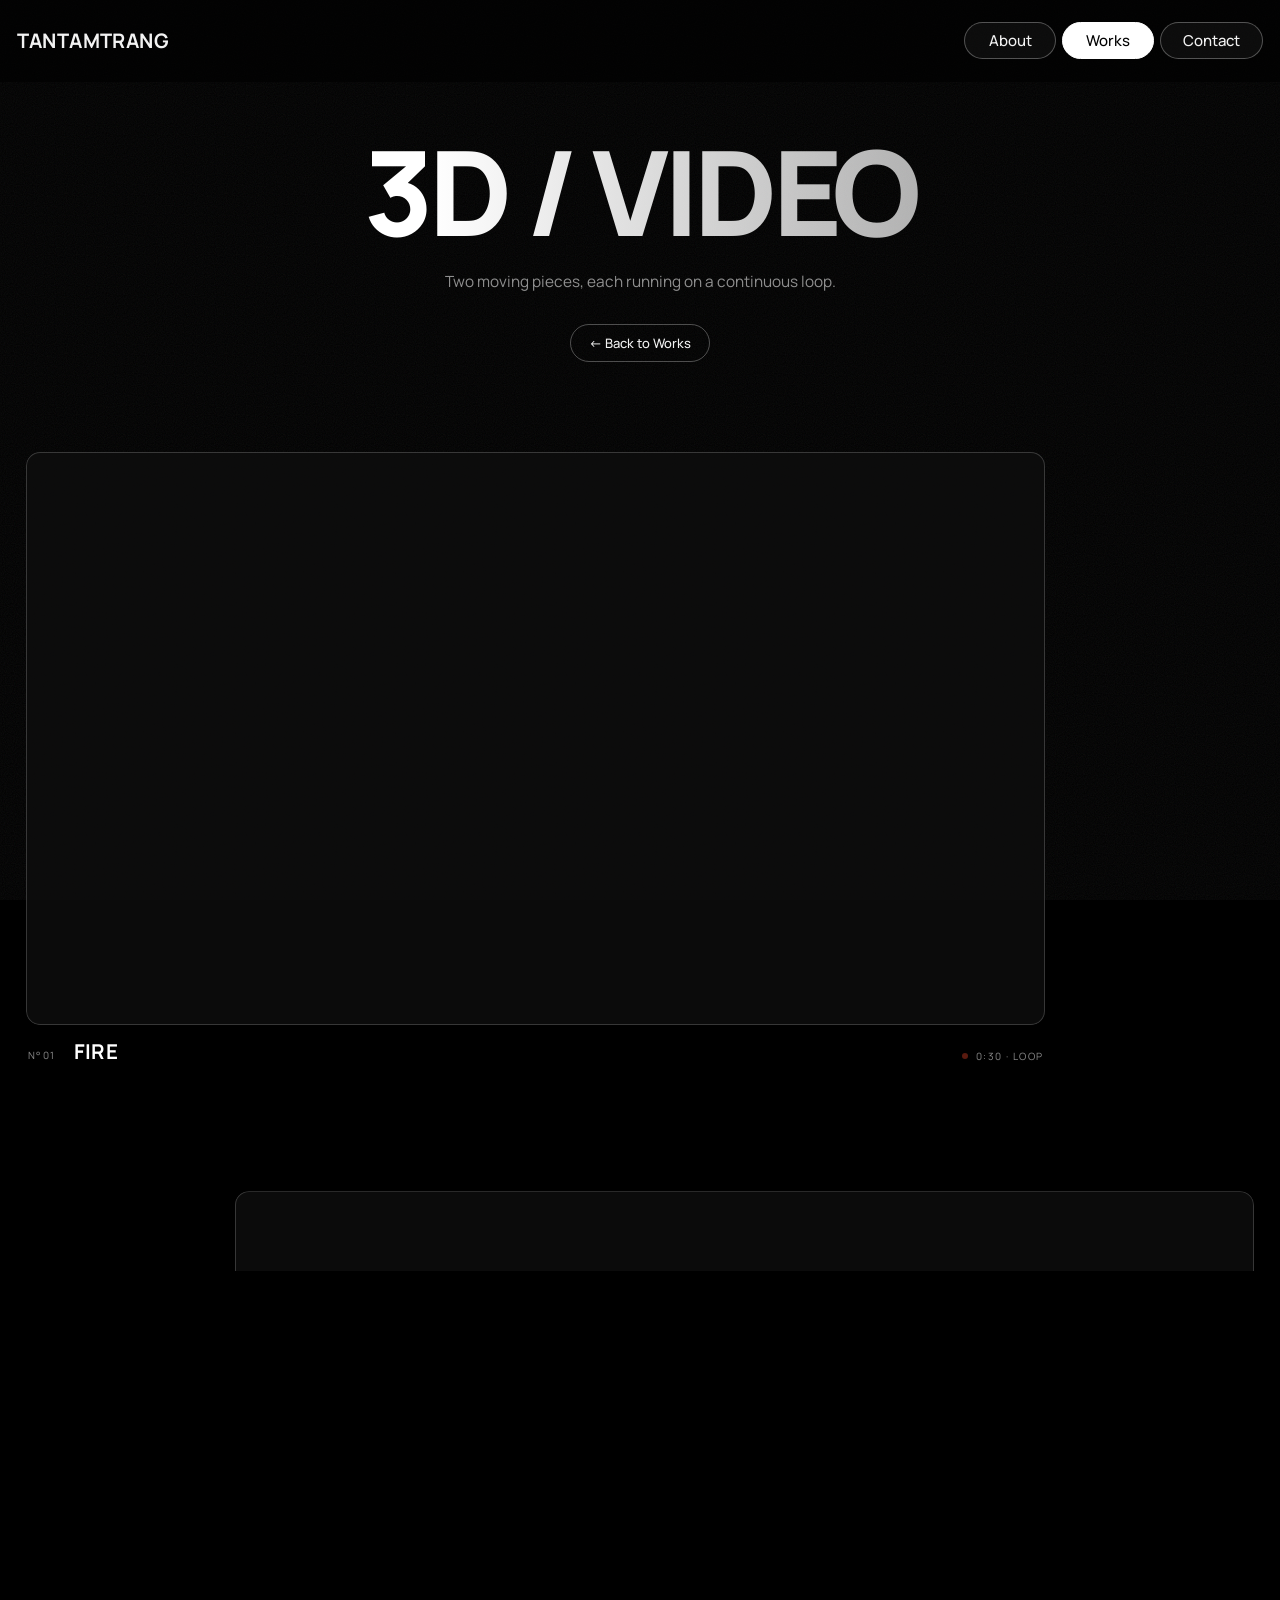
==== commit a10a2db8: "fixed bugs" ====
--- a/TanTamTrang/wwwroot/3d-video.html
+++ b/TanTamTrang/wwwroot/3d-video.html
@@ -19,25 +19,26 @@
   <meta property="og:image:width" content="1200">
   <meta property="og:image:height" content="630">
   <meta name="twitter:card" content="summary_large_image">
-  <link rel="stylesheet" href="style.css?v=140">
+  <link rel="preconnect" href="https://fonts.googleapis.com">
+  <link rel="preconnect" href="https://fonts.gstatic.com" crossorigin>
+  <link rel="stylesheet" href="https://fonts.googleapis.com/css2?family=Manrope:wght@400;500;600;700;800&display=swap">
+  <link rel="stylesheet" href="style.css?v=150">
+  <link rel="stylesheet" href="theme.css?v=10">
 </head>
 <body>
 
-<div class="page-enter-curtain" id="pageEnterCurtain"></div>
-
 <header class="topbar">
-  <div class="brand-static">TanTamTrang</div>
+  <a class="brand-static" href="index.html">TanTamTrang</a>
   <nav class="topnav">
-    <a href="index.html">Home</a>
+    <a href="about.html">About</a>
     <a href="works.html" class="active">Works</a>
     <a href="contact.html">Contact</a>
-    <a href="about.html">About</a>
   </nav>
 </header>
 
 <main class="poster-page vid-page">
   <section class="poster-hero">
-    <p class="kicker">WORKS / 3D / VIDEO</p>
+    
     <h1 class="page-title poster-title">3D / VIDEO</h1>
     <p class="poster-intro">Two moving pieces, each running on a continuous loop.</p>
     <a class="poster-back" href="works.html">← Back to Works</a>
@@ -85,6 +86,6 @@
   <a href="works.html">Back to Works ↑</a>
 </footer>
 
-<script src="script.js?v=140"></script>
+<script src="script.js?v=150"></script>
 </body>
 </html>
--- a/TanTamTrang/wwwroot/style.css
+++ b/TanTamTrang/wwwroot/style.css
@@ -824,6 +824,22 @@
   .pst-grid{ --cols:1; --gap-y:36px; }
   .pst-item:nth-child(n){ margin-top:0; }
 }
+/* WORKS — the same staircase, one card per category; each card is a link
+   to its page rather than a picture for the lightbox. */
+.wks-grid .pst-item{
+  display:block;
+  color:inherit;
+  text-decoration:none;
+}
+.wks-grid .pst-img{ cursor:pointer; }
+.wks-cap{ padding-top:14px; }
+.wks-grid .pst-item h2::after{
+  content:' ↗';
+  opacity:0;
+  transition:opacity .3s ease;
+}
+.wks-grid .pst-item:hover h2::after,
+.wks-grid .pst-item:focus-visible h2::after{ opacity:1; }
 @media (prefers-reduced-motion:reduce){
   .pst-grid.pst-js .pst-item{ opacity:1; transform:none; transition:none; }
   .pst-img img{ transition:none; }
@@ -1683,605 +1699,6 @@
     grid-template-columns:44px 1fr auto;
   }
   .work-cat{display:none}
-}
-
-
-/* ==========================================
-   V9 CINEMATIC PAGE TRANSITION
-   ========================================== */
-
-.page-transition{
-  position:fixed;
-  inset:0;
-  z-index:9999;
-  pointer-events:none;
-  visibility:hidden;
-  overflow:hidden;
-  background:#000;
-}
-
-.page-transition.active{
-  visibility:visible;
-}
-
-/* Every wipe below - this one, Home <-> Works and Works <-> Contact - moves
-   nothing but transforms, which a phone's GPU runs on its own. They used to
-   animate clip-path, which the browser repaints: a whole-screen picture,
-   every frame, five times over. That is what stuttered on a phone while a
-   desktop emulating a phone's screen (but not its processor) kept up.
-   Each frame is now a window sliding in from the right - the frame itself,
-   which clips - with its picture sliding back the same distance inside it
-   (::before), so the picture holds still while its edge sweeps across: the
-   look the clip-path gave, the slight settle of the zoom included. */
-.transition-frame,
-.hw-frame,
-.wc-frame{
-  position:absolute;
-  inset:0;
-  overflow:hidden;
-  transform:translateX(100%);
-}
-.transition-frame::before,
-.hw-frame::before,
-.wc-frame::before{
-  content:"";
-  position:absolute;
-  inset:0;
-  background-size:cover;
-  background-position:center;
-  transform:translateX(-100%) scale(1.045);
-}
-
-.transition-frame-1::before{
-  background-image:
-    linear-gradient(rgba(0,0,0,.1),rgba(0,0,0,.22)),
-    url("images/transition-01.jpg");
-}
-
-.transition-frame-2::before{
-  background-image:
-    linear-gradient(rgba(0,0,0,.1),rgba(0,0,0,.22)),
-    url("images/transition-02.jpg");
-}
-
-.transition-frame-3::before{
-  background-image:
-    linear-gradient(rgba(0,0,0,.1),rgba(0,0,0,.22)),
-    url("images/transition-03.jpg");
-}
-
-.transition-frame-4::before{
-  background-image:
-    linear-gradient(rgba(0,0,0,.1),rgba(0,0,0,.22)),
-    url("images/transition-04.jpg");
-}
-
-.transition-frame-5::before{
-  background-image:
-    linear-gradient(rgba(0,0,0,.1),rgba(0,0,0,.22)),
-    url("images/transition-05.jpg");
-}
-
-.page-transition.active .transition-frame-1{
-  animation:transitionWipe .46s 0s   cubic-bezier(.72,0,.2,1) forwards;
-}
-
-.page-transition.active .transition-frame-2{
-  animation:transitionWipe .46s .18s cubic-bezier(.72,0,.2,1) forwards;
-}
-
-.page-transition.active .transition-frame-3{
-  animation:transitionWipe .46s .36s cubic-bezier(.72,0,.2,1) forwards;
-}
-
-.page-transition.active .transition-frame-4{
-  animation:transitionWipe .46s .54s cubic-bezier(.72,0,.2,1) forwards;
-}
-
-.page-transition.active .transition-frame-5{
-  animation:transitionWipe .46s .72s cubic-bezier(.72,0,.2,1) forwards;
-}
-
-@keyframes transitionWipe{
-  0%  { transform:translateX(100%); }
-  100%{ transform:translateX(0); }
-}
-@keyframes transitionWipeImg{
-  0%  { transform:translateX(-100%) scale(1.055); }
-  100%{ transform:translateX(0) scale(1); }
-}
-/* the picture inside each frame runs on the frame's own clock */
-.page-transition.active .transition-frame-1::before{animation:transitionWipeImg .46s 0s   cubic-bezier(.72,0,.2,1) forwards;}
-.page-transition.active .transition-frame-2::before{animation:transitionWipeImg .46s .18s cubic-bezier(.72,0,.2,1) forwards;}
-.page-transition.active .transition-frame-3::before{animation:transitionWipeImg .46s .36s cubic-bezier(.72,0,.2,1) forwards;}
-.page-transition.active .transition-frame-4::before{animation:transitionWipeImg .46s .54s cubic-bezier(.72,0,.2,1) forwards;}
-.page-transition.active .transition-frame-5::before{animation:transitionWipeImg .46s .72s cubic-bezier(.72,0,.2,1) forwards;}
-.page-transition.active .transition-frame,
-.page-transition.active .transition-frame::before{
-  will-change:transform;
-}
-
-.transition-ui{
-  position:absolute;
-  left:22px;
-  right:22px;
-  bottom:18px;
-  z-index:20;
-  display:flex;
-  justify-content:space-between;
-  font:9px var(--mono);
-  letter-spacing:.1em;
-  color:#fff;
-  mix-blend-mode:difference;
-  opacity:0;
-}
-
-.page-transition.active .transition-ui{
-  animation:transitionLabel .7s .14s ease forwards;
-}
-
-@keyframes transitionLabel{
-  0%{opacity:0;transform:translateY(8px)}
-  30%,75%{opacity:1;transform:translateY(0)}
-  100%{opacity:0;transform:translateY(-5px)}
-}
-
-/* Thin vertical scan line moving with the wipe */
-.page-transition::after{
-  content:"";
-  position:absolute;
-  top:0;
-  bottom:0;
-  left:0;
-  transform:translateX(100vw);
-  width:1px;
-  background:rgba(255,255,255,.68);
-  opacity:0;
-  z-index:30;
-}
-
-.page-transition.active::after{
-  animation:transitionScan .95s cubic-bezier(.7,0,.2,1) forwards;
-}
-
-@keyframes transitionScan{
-  0%{transform:translateX(100vw);opacity:0}
-  8%{opacity:.8}
-  90%{opacity:.5}
-  100%{transform:translateX(0);opacity:0}
-}
-
-/* New page opens from black */
-.page-enter-curtain{
-  position:fixed;
-  inset:0;
-  z-index:9998;
-  pointer-events:none;
-  overflow:hidden;            /* a window over its own ::before, like the wipes above */
-}
-.page-enter-curtain::before{
-  content:"";
-  position:absolute;
-  inset:0;
-  background:#050505;
-}
-
-/* Arriving from the default page transition: the curtain shows the SAME
-   last frame image (transition-05) instead of black, so the hand-off is
-   seamless — no extra black frame between the wipe and the page. */
-html.pt-enter .page-enter-curtain::before{
-  background-color:#050505;
-  background-image:
-    linear-gradient(rgba(0,0,0,.1),rgba(0,0,0,.22)),
-    url("images/transition-05.jpg");
-  background-size:cover;
-  background-position:center;
-}
-
-body.page-ready .page-enter-curtain{
-  animation:pageEnterReveal .72s .06s cubic-bezier(.72,0,.2,1) forwards;
-}
-body.page-ready .page-enter-curtain::before{
-  animation:pageEnterRevealImg .72s .06s cubic-bezier(.72,0,.2,1) forwards;
-}
-
-/* its right edge sweeps to the left while what it shows holds still */
-@keyframes pageEnterReveal{
-  0%{transform:translateX(0)}
-  100%{transform:translateX(-100%)}
-}
-@keyframes pageEnterRevealImg{
-  0%{transform:translateX(0)}
-  100%{transform:translateX(100%)}
-}
-
-/* optional motion reduction */
-@media(prefers-reduced-motion:reduce){
-  .page-transition.active .transition-frame,
-  .page-transition.active .transition-frame::before,
-  .page-transition.active::after,
-  .page-transition.active .transition-ui,
-  body.page-ready .page-enter-curtain,
-  body.page-ready .page-enter-curtain::before{
-    animation-duration:.01ms!important;
-    animation-delay:0ms!important;
-  }
-}
-
-/* ==========================================
-   HOME <-> WORKS TRANSITION
-   same cinematic wipe as the default page transition,
-   using the home/works transition images
-   ========================================== */
-.hw-transition{
-  position:fixed;
-  inset:0;
-  z-index:10000;
-  pointer-events:none;
-  visibility:hidden;
-  overflow:hidden;
-  background:#000;
-}
-.hw-transition.active{
-  visibility:visible;
-}
-
-.hw-black{
-  position:absolute;
-  inset:0;
-  transform:translateX(100%);   /* one flat colour: the window alone is enough */
-}
-
-.hw-frame-1::before{background-image:linear-gradient(rgba(0,0,0,.12),rgba(0,0,0,.28)),url("images/trans-01-home-works.jpg");}
-.hw-frame-2::before{background-image:linear-gradient(rgba(0,0,0,.1),rgba(0,0,0,.24)),url("images/trans-02-home-works.jpg");}
-.hw-frame-3::before{background-image:linear-gradient(rgba(0,0,0,.1),rgba(0,0,0,.24)),url("images/trans-03-home-works.jpg");}
-.hw-frame-4::before{background-image:linear-gradient(rgba(0,0,0,.1),rgba(0,0,0,.24)),url("images/trans-04-home-works.jpg");}
-.hw-frame-5::before{background-image:linear-gradient(rgba(0,0,0,.1),rgba(0,0,0,.24)),url("images/trans-05-home-works.jpg");}
-
-.hw-black{
-  background:#050505;
-}
-
-.hw-transition.active .hw-frame-1{animation:transitionWipe .46s 0s   cubic-bezier(.72,0,.2,1) forwards;}
-.hw-transition.active .hw-frame-2{animation:transitionWipe .46s .18s cubic-bezier(.72,0,.2,1) forwards;}
-.hw-transition.active .hw-frame-3{animation:transitionWipe .46s .36s cubic-bezier(.72,0,.2,1) forwards;}
-.hw-transition.active .hw-frame-4{animation:transitionWipe .46s .54s cubic-bezier(.72,0,.2,1) forwards;}
-.hw-transition.active .hw-frame-5{animation:transitionWipe .46s .72s cubic-bezier(.72,0,.2,1) forwards;}
-.hw-transition.active .hw-black{  animation:transitionWipe .38s .90s cubic-bezier(.72,0,.2,1) forwards;}
-.hw-transition.active .hw-frame-1::before{animation:transitionWipeImg .46s 0s   cubic-bezier(.72,0,.2,1) forwards;}
-.hw-transition.active .hw-frame-2::before{animation:transitionWipeImg .46s .18s cubic-bezier(.72,0,.2,1) forwards;}
-.hw-transition.active .hw-frame-3::before{animation:transitionWipeImg .46s .36s cubic-bezier(.72,0,.2,1) forwards;}
-.hw-transition.active .hw-frame-4::before{animation:transitionWipeImg .46s .54s cubic-bezier(.72,0,.2,1) forwards;}
-.hw-transition.active .hw-frame-5::before{animation:transitionWipeImg .46s .72s cubic-bezier(.72,0,.2,1) forwards;}
-.hw-transition.active .hw-frame,
-.hw-transition.active .hw-frame::before,
-.hw-transition.active .hw-black{
-  will-change:transform;
-}
-
-/* Home -> Works: no black wipe. Frame 5 simply holds (1.25s, handled in JS),
-   then we jump to Works where the tear-in-half reveal plays. */
-.hw-transition.to-works.active .hw-black{
-  animation:none;
-}
-
-/* ---- Tear-apart reveal (plays on Works, arriving from Home) ----
-   Frame-5 image splits down the middle; the two halves pull apart
-   left and right to reveal the live Works page. */
-.hw-tear{
-  position:absolute;
-  inset:0;
-  z-index:40;
-  display:none;
-}
-.hw-transition.tear{
-  background:transparent;
-}
-.hw-transition.tear .hw-tear{
-  display:block;
-}
-.hw-transition.tear .hw-frame,
-.hw-transition.tear .hw-black{
-  display:none;
-}
-
-.hw-tear-half{
-  position:absolute;
-  inset:0;
-  background-image:linear-gradient(rgba(0,0,0,.1),rgba(0,0,0,.24)),url("images/trans-05-home-works.jpg");
-  background-size:cover;
-  background-position:center;
-  will-change:transform;
-  backface-visibility:hidden;
-}
-.hw-tear-left{
-  clip-path:inset(0 50% 0 0);
-  box-shadow:16px 0 34px -14px rgba(0,0,0,.65);
-}
-.hw-tear-right{
-  clip-path:inset(0 0 0 50%);
-  box-shadow:-16px 0 34px -14px rgba(0,0,0,.65);
-}
-
-/* Upright screens get pictures cut for them: the same middle of each frame
-   that a phone's screen shows anyway, at 900x1600 instead of 3240x2160 -
-   about a quarter of the pixels to decode, which on a phone would otherwise
-   land in the middle of the wipe. */
-@media (orientation:portrait){
-  .hw-frame-1::before{background-image:linear-gradient(rgba(0,0,0,.12),rgba(0,0,0,.28)),url("images/trans-01-home-works-m.jpg");}
-  .hw-frame-2::before{background-image:linear-gradient(rgba(0,0,0,.1),rgba(0,0,0,.24)),url("images/trans-02-home-works-m.jpg");}
-  .hw-frame-3::before{background-image:linear-gradient(rgba(0,0,0,.1),rgba(0,0,0,.24)),url("images/trans-03-home-works-m.jpg");}
-  .hw-frame-4::before{background-image:linear-gradient(rgba(0,0,0,.1),rgba(0,0,0,.24)),url("images/trans-04-home-works-m.jpg");}
-  .hw-frame-5::before{background-image:linear-gradient(rgba(0,0,0,.1),rgba(0,0,0,.24)),url("images/trans-05-home-works-m.jpg");}
-  .hw-tear-half{background-image:linear-gradient(rgba(0,0,0,.1),rgba(0,0,0,.24)),url("images/trans-05-home-works-m.jpg");}
-}
-
-.hw-tear-seam{
-  position:absolute;
-  top:0;bottom:0;left:50%;
-  width:2px;
-  transform:translateX(-50%) scaleY(0);
-  transform-origin:center;
-  background:linear-gradient(180deg,transparent,rgba(255,255,255,.9) 18%,#fff 50%,rgba(255,255,255,.9) 82%,transparent);
-  opacity:0;
-}
-
-.hw-transition.tear-go .hw-tear-left{
-  animation:hwTearLeft .78s cubic-bezier(.66,0,.16,1) forwards;
-}
-.hw-transition.tear-go .hw-tear-right{
-  animation:hwTearRight .78s .045s cubic-bezier(.66,0,.16,1) forwards;
-}
-.hw-transition.tear-go .hw-tear-seam{
-  animation:hwSeam .52s cubic-bezier(.5,0,.2,1) forwards;
-}
-
-@keyframes hwTearLeft{
-  0%{transform:translateX(0) rotate(0);}
-  16%{transform:translateX(1%) rotate(.14deg);}
-  100%{transform:translateX(-103%) rotate(-.5deg);}
-}
-@keyframes hwTearRight{
-  0%{transform:translateX(0) rotate(0);}
-  16%{transform:translateX(-1%) rotate(-.14deg);}
-  100%{transform:translateX(103%) rotate(.5deg);}
-}
-@keyframes hwSeam{
-  0%{opacity:0;transform:translateX(-50%) scaleY(0);}
-  22%{opacity:1;transform:translateX(-50%) scaleY(1);}
-  100%{opacity:0;transform:translateX(-50%) scaleY(1.04);}
-}
-
-/* Pre-script frame on Works: keep the frame-5 image covering the screen
-   (as two tear halves) so there is no flash before the rip. */
-html.hw-tear-pending .hw-transition{
-  visibility:visible;
-  background:transparent;
-}
-html.hw-tear-pending .hw-transition .hw-frame,
-html.hw-tear-pending .hw-transition .hw-black{
-  display:none;
-}
-html.hw-tear-pending .hw-transition .hw-tear{
-  display:block;
-}
-
-/* The tear replaces the entrance curtain entirely — keep it dead so it can't
-   flash a black frame afterwards. hw-tear-done stays on <html> for good. */
-html.hw-tear-pending .page-enter-curtain,
-html.hw-tear-done .page-enter-curtain{
-  animation:none!important;
-  transform:translateX(-100%)!important;
-}
-html.hw-tear-pending .page-enter-curtain::before,
-html.hw-tear-done .page-enter-curtain::before{
-  animation:none!important;
-}
-
-@media(prefers-reduced-motion:reduce){
-  .hw-transition.tear-go .hw-tear-left,
-  .hw-transition.tear-go .hw-tear-right,
-  .hw-transition.tear-go .hw-tear-seam{
-    animation-duration:.01ms!important;
-    animation-delay:0ms!important;
-  }
-}
-
-.hw-transition .transition-ui{
-  opacity:0;
-}
-.hw-transition.active .transition-ui{
-  animation:transitionLabel .8s .14s ease forwards;
-}
-
-.hw-transition::after{
-  content:"";
-  position:absolute;
-  top:0;bottom:0;left:0;
-  transform:translateX(100vw);
-  width:1px;
-  background:rgba(255,255,255,.68);
-  opacity:0;
-  z-index:30;
-}
-.hw-transition.active::after{
-  animation:transitionScan 1.2s cubic-bezier(.7,0,.2,1) forwards;
-}
-
-@media(prefers-reduced-motion:reduce){
-  .hw-transition.active .hw-frame,
-  .hw-transition.active .hw-frame::before,
-  .hw-transition.active .hw-black,
-  .hw-transition.active::after,
-  .hw-transition.active .transition-ui{
-    animation-duration:.01ms!important;
-    animation-delay:0ms!important;
-  }
-}
-
-
-/* ==========================================
-   WORKS <-> CONTACT TRANSITION
-   montage of 5 images -> hold the last frame ->
-   the frame splits apart with a curved elastic edge
-   (top peels up, bottom peels down) to reveal the page.
-   ========================================== */
-.wc-transition{
-  position:fixed;
-  inset:0;
-  z-index:10000;
-  pointer-events:none;
-  visibility:hidden;
-  overflow:hidden;
-  background:#000;
-}
-.wc-transition.active{
-  visibility:visible;
-}
-
-.wc-frame-1::before{background-image:linear-gradient(rgba(0,0,0,.12),rgba(0,0,0,.28)),url("images/trans-01-works-contact.jpg");}
-.wc-frame-2::before{background-image:linear-gradient(rgba(0,0,0,.1),rgba(0,0,0,.24)),url("images/trans-02-works-contact.jpg");}
-.wc-frame-3::before{background-image:linear-gradient(rgba(0,0,0,.1),rgba(0,0,0,.24)),url("images/trans-03-works-contact.jpg");}
-.wc-frame-4::before{background-image:linear-gradient(rgba(0,0,0,.1),rgba(0,0,0,.24)),url("images/trans-04-works-contact.jpg");}
-.wc-frame-5::before{background-image:linear-gradient(rgba(0,0,0,.1),rgba(0,0,0,.24)),url("images/trans-05-works-contact.jpg");}
-
-.wc-transition.active .wc-frame-1{animation:transitionWipe .46s 0s   cubic-bezier(.72,0,.2,1) forwards;}
-.wc-transition.active .wc-frame-2{animation:transitionWipe .46s .18s cubic-bezier(.72,0,.2,1) forwards;}
-.wc-transition.active .wc-frame-3{animation:transitionWipe .46s .36s cubic-bezier(.72,0,.2,1) forwards;}
-.wc-transition.active .wc-frame-4{animation:transitionWipe .46s .54s cubic-bezier(.72,0,.2,1) forwards;}
-.wc-transition.active .wc-frame-5{animation:transitionWipe .46s .72s cubic-bezier(.72,0,.2,1) forwards;}
-.wc-transition.active .wc-frame-1::before{animation:transitionWipeImg .46s 0s   cubic-bezier(.72,0,.2,1) forwards;}
-.wc-transition.active .wc-frame-2::before{animation:transitionWipeImg .46s .18s cubic-bezier(.72,0,.2,1) forwards;}
-.wc-transition.active .wc-frame-3::before{animation:transitionWipeImg .46s .36s cubic-bezier(.72,0,.2,1) forwards;}
-.wc-transition.active .wc-frame-4::before{animation:transitionWipeImg .46s .54s cubic-bezier(.72,0,.2,1) forwards;}
-.wc-transition.active .wc-frame-5::before{animation:transitionWipeImg .46s .72s cubic-bezier(.72,0,.2,1) forwards;}
-.wc-transition.active .wc-frame,
-.wc-transition.active .wc-frame::before{
-  will-change:transform;
-}
-
-.wc-transition .transition-ui{
-  opacity:0;
-}
-.wc-transition.active .transition-ui{
-  animation:transitionLabel .8s .14s ease forwards;
-}
-/* label belongs to the outgoing montage only, not the incoming split */
-.wc-transition.split .transition-ui{
-  display:none;
-}
-
-/* ---- curved curtain split (plays on the destination page) ---- */
-.wc-split{
-  position:absolute;
-  inset:0;
-  z-index:40;
-  display:none;
-}
-.wc-split-svg{
-  position:absolute;
-  width:0;
-  height:0;
-}
-.wc-transition.split{
-  background:transparent;
-}
-.wc-transition.split .wc-split{
-  display:block;
-}
-.wc-transition.split .wc-frame{
-  display:none;
-}
-
-.wc-split-half{
-  position:absolute;
-  inset:0;
-  background-image:linear-gradient(rgba(0,0,0,.1),rgba(0,0,0,.24)),url("images/trans-05-works-contact.jpg");
-  background-size:cover;
-  background-position:center;
-  will-change:transform;
-  backface-visibility:hidden;
-}
-.wc-split-top{
-  clip-path:url(#wcCurveTop);
-  -webkit-clip-path:url(#wcCurveTop);
-}
-.wc-split-bottom{
-  clip-path:url(#wcCurveBottom);
-  -webkit-clip-path:url(#wcCurveBottom);
-}
-
-.wc-split-seam{
-  position:absolute;
-  top:0;bottom:0;left:50%;
-  width:1px;
-  transform:translateX(-50%);
-  background:linear-gradient(180deg,transparent,rgba(255,255,255,.4) 30%,rgba(255,255,255,.4) 70%,transparent);
-  opacity:0;
-}
-
-.wc-transition.split-go .wc-split-top{
-  animation:wcSplitUp .92s cubic-bezier(.62,0,.14,1) forwards;
-}
-.wc-transition.split-go .wc-split-bottom{
-  animation:wcSplitDown .92s .05s cubic-bezier(.62,0,.14,1) forwards;
-}
-.wc-transition.split-go .wc-split-seam{
-  animation:wcSeam .82s ease forwards;
-}
-
-@keyframes wcSplitUp{
-  0%{transform:translateY(0) scaleY(1);}
-  15%{transform:translateY(2.4%) scaleY(1.02);}   /* wind-up: press toward centre */
-  100%{transform:translateY(-105%) scaleY(1);}
-}
-@keyframes wcSplitDown{
-  0%{transform:translateY(0) scaleY(1);}
-  15%{transform:translateY(-2.4%) scaleY(1.02);}
-  100%{transform:translateY(105%) scaleY(1);}
-}
-@keyframes wcSeam{
-  0%{opacity:0;}
-  22%{opacity:1;}
-  68%{opacity:.45;}
-  100%{opacity:0;}
-}
-
-/* Pre-paint guard on the destination page: keep the frame-5 image
-   covering the screen (as the two split halves) so nothing flashes. */
-html.wc-split-pending .wc-transition{
-  visibility:visible;
-  background:transparent;
-}
-html.wc-split-pending .wc-transition .wc-frame{
-  display:none;
-}
-html.wc-split-pending .wc-transition .wc-split{
-  display:block;
-}
-
-/* The split replaces the entrance curtain — keep it dead so it can't
-   flash a black frame afterwards. wc-split-done stays on <html> for good. */
-html.wc-split-pending .page-enter-curtain,
-html.wc-split-done .page-enter-curtain{
-  animation:none!important;
-  transform:translateX(-100%)!important;
-}
-html.wc-split-pending .page-enter-curtain::before,
-html.wc-split-done .page-enter-curtain::before{
-  animation:none!important;
-}
-
-@media(prefers-reduced-motion:reduce){
-  .wc-transition.active .wc-frame,
-  .wc-transition.active .wc-frame::before,
-  .wc-transition.active .transition-ui,
-  .wc-transition.split-go .wc-split-top,
-  .wc-transition.split-go .wc-split-bottom,
-  .wc-transition.split-go .wc-split-seam{
-    animation-duration:.01ms!important;
-    animation-delay:0ms!important;
-  }
 }
 
 
--- a/TanTamTrang/wwwroot/theme.css
+++ b/TanTamTrang/wwwroot/theme.css
@@ -0,0 +1,345 @@
+/* Site theme: carries the Home page's look (home.css) to every other page.
+   Loaded after style.css, so it only restyles - layouts and the behaviour
+   in script.js stay as they were. */
+
+:root {
+  --t-paper: #f2f2f2;
+  --t-muted: rgba(242, 242, 242, .58);
+  --t-rule: rgba(242, 242, 242, .16);
+  --t-rule-strong: rgba(242, 242, 242, .3);
+  --t-grey: #8a8a8a;
+  --t-font: 'Manrope', system-ui, -apple-system, 'Segoe UI', Roboto, sans-serif;
+  --t-ease: cubic-bezier(.2, .7, .2, 1);
+  --t-grain: url("data:image/svg+xml,%3Csvg xmlns='http://www.w3.org/2000/svg' width='160' height='160'%3E%3Cfilter id='n'%3E%3CfeTurbulence type='fractalNoise' baseFrequency='.9' numOctaves='2' stitchTiles='stitch'/%3E%3C/filter%3E%3Crect width='100%25' height='100%25' filter='url(%23n)'/%3E%3C/svg%3E");
+
+  /* Every small "mono" label on the site now sets in Manrope like Home. */
+  --mono: var(--t-font);
+  --bg: #000;
+  --text: var(--t-paper);
+  --muted: var(--t-muted);
+  --line: var(--t-rule);
+}
+
+body {
+  background: #000;
+  color: var(--t-paper);
+  font-family: var(--t-font);
+  -webkit-font-smoothing: antialiased;
+}
+
+body::after {
+  content: '';
+  position: fixed;
+  inset: 0;
+  z-index: 9000;
+  background: var(--t-grain);
+  opacity: .07;
+  pointer-events: none;
+  mix-blend-mode: overlay;
+}
+
+::selection { background: #fff; color: #000; }
+
+/* style.css hard-codes Arial / Arial Black on a dozen components (book
+   captions, the About copy, project buttons...); one rule brings them all
+   onto Home's typeface. */
+body,
+body *:not(svg):not(svg *) { font-family: var(--t-font) !important; }
+
+/* ---------- Header (same as Home's) ---------- */
+.topbar {
+  height: auto;
+  padding: 22px clamp(16px, 1.3vw, 24px);
+  background: rgba(0, 0, 0, .72);
+  backdrop-filter: blur(12px);
+  border-bottom: 1px solid transparent;
+}
+
+.brand-static {
+  font-family: var(--t-font);
+  font-weight: 700;
+  font-size: 20px;
+  letter-spacing: .02em;
+  text-transform: uppercase;
+  color: var(--t-paper);
+  pointer-events: auto;
+}
+
+.topnav {
+  gap: 6px;
+  font-family: var(--t-font);
+  font-weight: 500;
+  font-size: 15px;
+  letter-spacing: 0;
+  text-transform: none;
+}
+
+.topnav a {
+  min-width: 92px;
+  padding: 7px 22px;
+  border: 1px solid var(--t-rule-strong);
+  border-radius: 999px;
+  background: rgba(242, 242, 242, .04);
+  color: var(--t-paper);
+  text-align: center;
+  transition: background .25s, color .25s, border-color .25s;
+}
+
+.topnav a:hover,
+.topnav a.active {
+  background: #fff;
+  border-color: #fff;
+  color: #000;
+}
+
+.works-page .topnav a.active::after { display: none; }
+
+/* ---------- Page heads ---------- */
+.kicker,
+.pst-head .small {
+  display: inline-flex;
+  align-items: center;
+  gap: 10px;
+  padding: 7px 14px;
+  border: 1px solid var(--t-rule-strong);
+  border-radius: 999px;
+  font: 500 13px var(--t-font);
+  letter-spacing: .02em;
+  color: var(--t-paper);
+}
+
+.kicker::before,
+.pst-head .small::before {
+  content: '';
+  width: 8px;
+  height: 8px;
+  border-radius: 50%;
+  background: #fff;
+  box-shadow: 0 0 10px #fff;
+}
+
+.page-title {
+  font-family: var(--t-font);
+  font-weight: 800;
+  letter-spacing: -.045em;
+  line-height: .9;
+  background: linear-gradient(90deg, #ffffff 30%, var(--t-grey));
+  -webkit-background-clip: text;
+  background-clip: text;
+  color: transparent;
+}
+
+.poster-title {
+  padding-right: 0;
+  font-size: clamp(48px, 9.2vw, 140px);
+}
+
+.poster-intro,
+.ct-lead {
+  font: 400 clamp(15px, 1.2vw, 18px)/1.55 var(--t-font);
+  color: var(--t-muted);
+}
+
+.ct-lead { color: var(--t-paper); }
+
+.poster-back,
+.pst-back {
+  display: inline-block;
+  padding: 9px 18px;
+  border: 1px solid var(--t-rule-strong);
+  border-radius: 999px;
+  font: 500 13px var(--t-font);
+  letter-spacing: 0;
+  color: var(--t-paper);
+  transition: background .25s, color .25s, border-color .25s;
+}
+
+.poster-back:hover,
+.pst-back:hover { background: #fff; border-color: #fff; color: #000; }
+
+/* ---------- Poster-style grids ---------- */
+.pst-item h2 {
+  font: 700 clamp(14px, 1.1vw, 18px)/1.2 var(--t-font);
+  letter-spacing: -.01em;
+}
+
+.pst-item p {
+  font: 400 13px/1.55 var(--t-font);
+  color: var(--t-muted);
+}
+
+.pst-meta {
+  font: 500 11px var(--t-font);
+  letter-spacing: .06em;
+  color: rgba(242, 242, 242, .4);
+}
+
+.pst-img { border-radius: 6px; }
+
+/* ---------- Footer ---------- */
+.footer {
+  margin: 0 clamp(16px, 1.3vw, 24px);
+  padding: 22px 0 26px;
+  border-top: 1px solid var(--t-rule);
+  font: 500 14px var(--t-font);
+  color: var(--t-muted);
+}
+
+.footer a {
+  padding: 6px 14px;
+  border: 1px solid var(--t-rule-strong);
+  border-radius: 999px;
+  color: var(--t-paper);
+  transition: background .25s, color .25s;
+}
+
+.footer a:hover { background: #fff; color: #000; }
+
+/* ---------- Works ---------- */
+/* Works sits on flat black: no grain. */
+.wks-body { background: #000; }
+.wks-body::after { display: none; }
+
+.wks-page { padding-top: 96px; }
+
+.wks-hero {
+  position: relative;
+  display: grid;
+  grid-template-columns: minmax(0, 1.4fr) minmax(0, 1fr);
+  align-items: end;
+  gap: 32px;
+  padding: clamp(40px, 7vw, 110px) 0 clamp(36px, 5vw, 64px);
+}
+
+.wks-title {
+  position: relative;
+  margin: 18px 0 0;
+  font: 800 clamp(64px, 11vw, 190px)/1.04 var(--t-font);
+  letter-spacing: -.05em;
+}
+
+.wks-title span {
+  display: block;
+  /* Room below the tight line box so the gradient (clipped to the text's
+     box) also reaches descenders like the y in "My". */
+  padding-bottom: .16em;
+  margin-bottom: -.16em;
+  background: linear-gradient(90deg, #ffffff 30%, var(--t-grey));
+  -webkit-background-clip: text;
+  background-clip: text;
+  color: transparent;
+}
+
+.wks-title span + span {
+  padding-left: .55em;
+  background: none;
+  color: transparent;
+  -webkit-text-stroke: 1.5px rgba(242, 242, 242, .7);
+}
+
+.wks-aside {
+  position: relative;
+  justify-self: end;
+  max-width: 380px;
+  padding: 22px;
+  border: 1px solid var(--t-rule-strong);
+  border-radius: 10px;
+  background: rgba(0, 0, 0, .55);
+  backdrop-filter: blur(14px);
+}
+
+.wks-aside p {
+  margin: 0 0 18px;
+  font: 400 16px/1.5 var(--t-font);
+  color: var(--t-muted);
+}
+
+.wks-aside p strong { color: var(--t-paper); font-weight: 600; }
+
+.wks-index {
+  margin: 0;
+  padding: 0;
+  list-style: none;
+  border-top: 1px solid var(--t-rule);
+}
+
+.wks-index li { border-bottom: 1px solid var(--t-rule); }
+
+.wks-index a {
+  display: flex;
+  justify-content: space-between;
+  gap: 12px;
+  padding: 9px 2px;
+  font: 500 14px var(--t-font);
+  transition: padding .3s var(--t-ease), color .2s;
+}
+
+.wks-index a span { color: var(--t-muted); }
+.wks-index a:hover { padding-left: 10px; }
+
+/* Cards: black and white at rest, the work's own colour on hover - the same
+   rule as Home's "A Glimpse into My Work". */
+.wks-grid .pst-img {
+  position: relative;
+  border: 1px solid var(--t-rule);
+}
+
+.wks-grid .pst-img img {
+  filter: grayscale(1) brightness(.85);
+  transition: transform .8s var(--t-ease), filter .5s ease;
+}
+
+.wks-grid .pst-item:hover .pst-img img,
+.wks-grid .pst-item:focus-visible .pst-img img {
+  filter: grayscale(0) brightness(1);
+  transform: scale(1.05);
+}
+
+.wks-open {
+  position: absolute;
+  right: 12px;
+  bottom: 12px;
+  z-index: 1;
+  padding: 7px 14px;
+  border-radius: 999px;
+  background: #fff;
+  color: #000;
+  font: 700 13px var(--t-font);
+  opacity: 0;
+  transform: translateY(8px);
+  transition: opacity .3s, transform .3s var(--t-ease);
+}
+
+.wks-grid .pst-item:hover .wks-open,
+.wks-grid .pst-item:focus-visible .wks-open { opacity: 1; transform: none; }
+
+.wks-grid .pst-item h2 { font-size: clamp(18px, 1.5vw, 24px); }
+.wks-grid .pst-item h2::after { content: none; }
+
+/* ---------- Phones ---------- */
+@media (max-width: 900px) {
+  .topnav a { min-width: 0; padding: 6px 14px; font-size: 13px; }
+  .wks-hero { grid-template-columns: 1fr; }
+  .wks-aside { justify-self: stretch; max-width: none; }
+}
+
+@media (max-width: 560px) {
+  .topbar { padding: 14px 16px; }
+  .brand-static { font-size: 16px; }
+  .topnav { gap: 4px; }
+  .topnav a { padding: 5px 10px; font-size: 12px; }
+}
+
+/* ---------- Page fade ----------
+   Opens with a short fade-in; script.js adds .pf-leave to fade out before
+   following a link to another page. */
+@keyframes pf-in { from { opacity: 0; } to { opacity: 1; } }
+@keyframes pf-out { from { opacity: 1; } to { opacity: 0; } }
+body { animation: pf-in .45s ease both; }
+/* an animation too: the fade-in's fill would override a plain transition */
+html.pf-leave body { animation: pf-out .3s ease forwards; }
+
+@media (prefers-reduced-motion: reduce) {
+  body { animation: none; }
+  html.pf-leave body { animation: none; }
+}
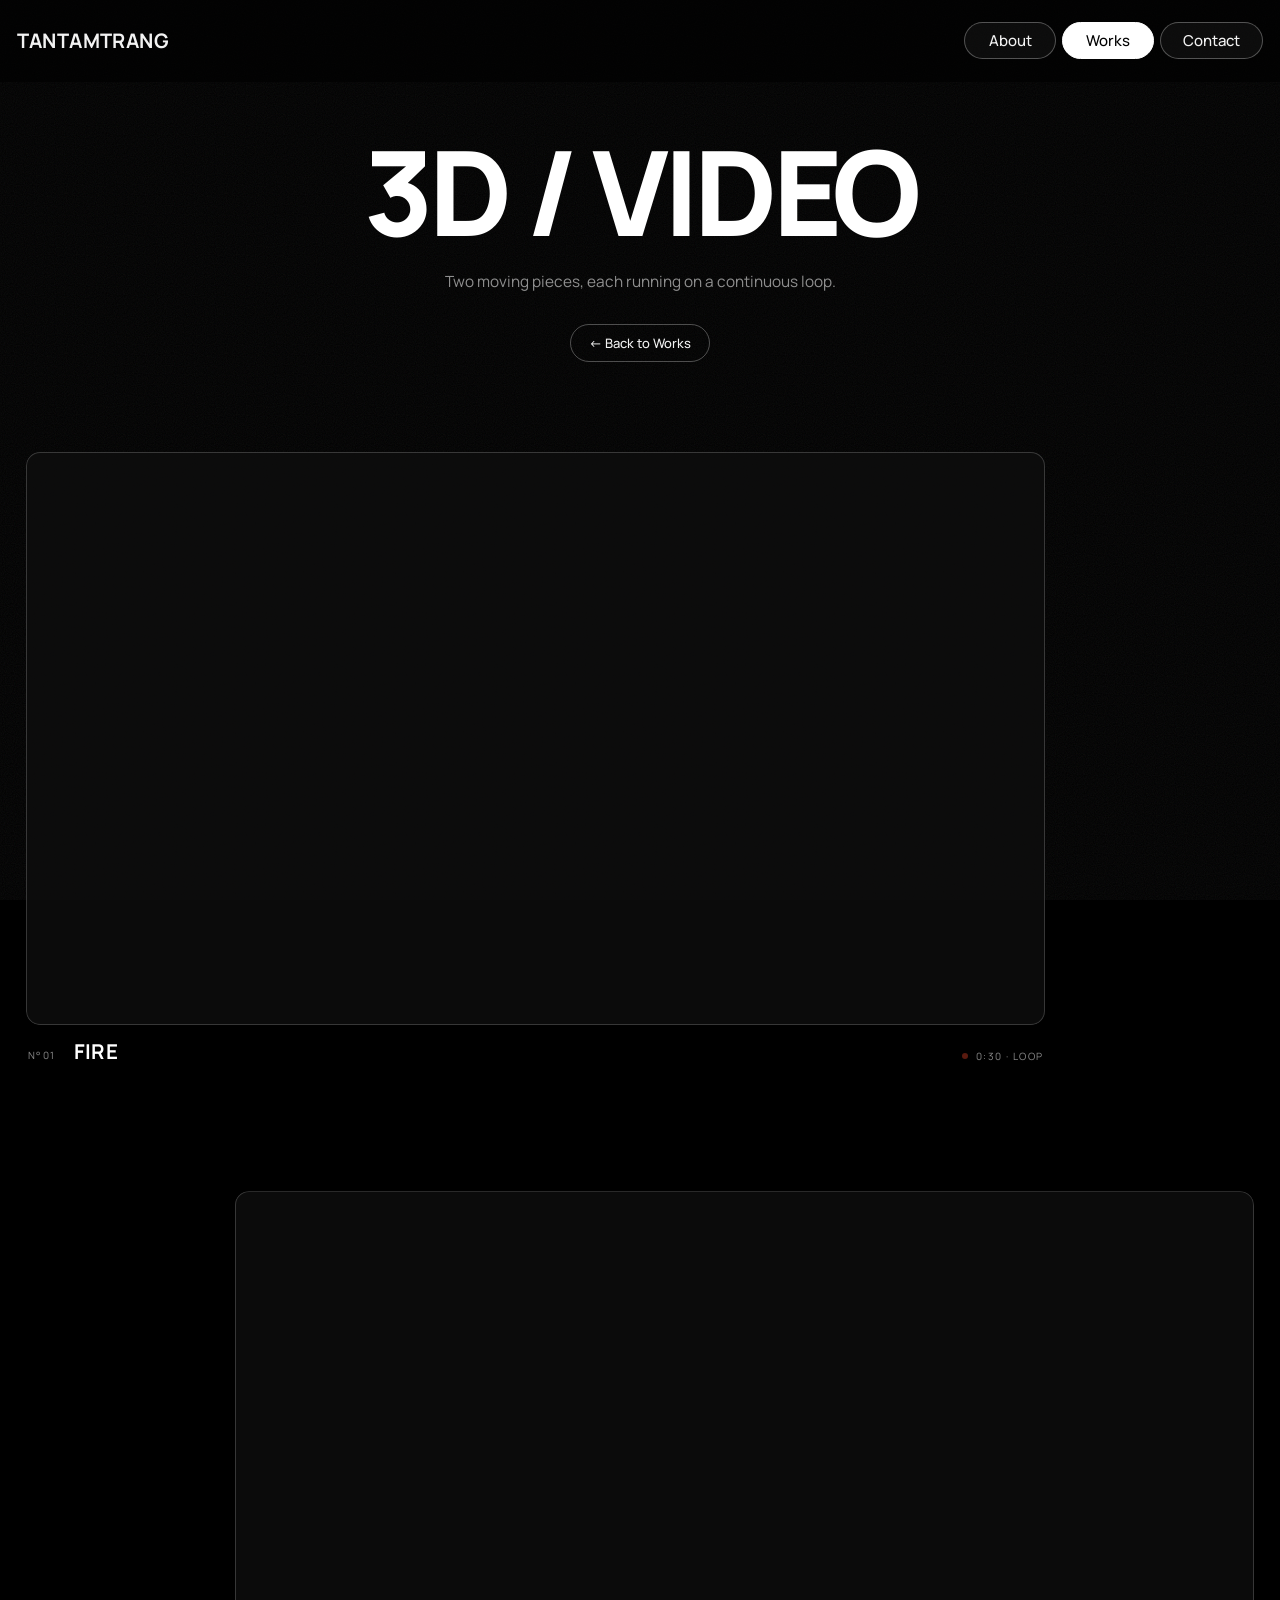
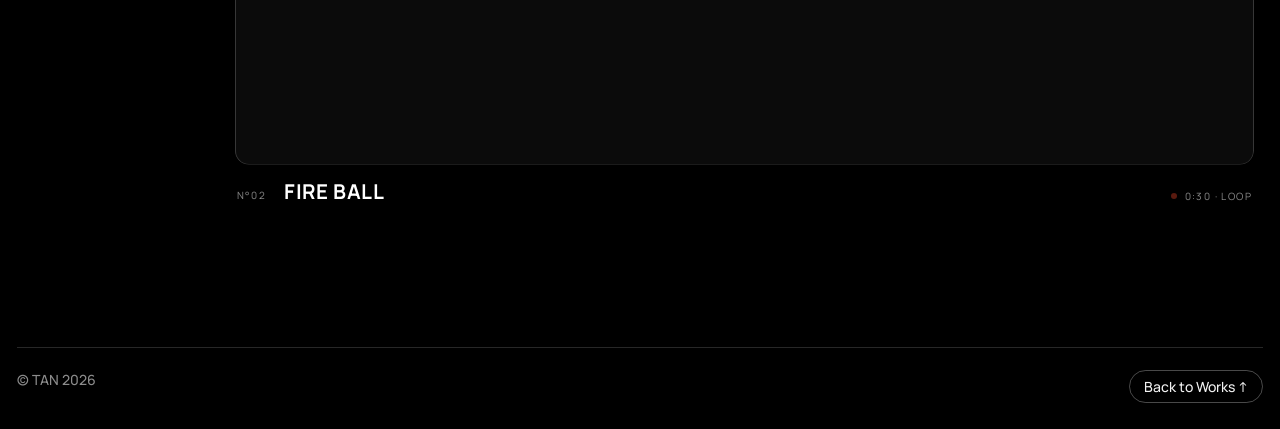
==== commit 004d6eba: "fixed bugs" ====
--- a/TanTamTrang/wwwroot/3d-video.html
+++ b/TanTamTrang/wwwroot/3d-video.html
@@ -23,7 +23,7 @@
   <link rel="preconnect" href="https://fonts.gstatic.com" crossorigin>
   <link rel="stylesheet" href="https://fonts.googleapis.com/css2?family=Manrope:wght@400;500;600;700;800&display=swap">
   <link rel="stylesheet" href="style.css?v=150">
-  <link rel="stylesheet" href="theme.css?v=10">
+  <link rel="stylesheet" href="theme.css?v=16">
 </head>
 <body>
 
--- a/TanTamTrang/wwwroot/theme.css
+++ b/TanTamTrang/wwwroot/theme.css
@@ -131,6 +131,10 @@
 
 .poster-title {
   padding-right: 0;
+  /* Works sub-page titles: plain white, no gradient */
+  background: none;
+  color: #fff;
+  -webkit-text-fill-color: #fff;
   font-size: clamp(48px, 9.2vw, 140px);
 }
 
@@ -167,6 +171,21 @@
   font: 400 13px/1.55 var(--t-font);
   color: var(--t-muted);
 }
+
+/* Poster page: show each description in full (style.css clamps it to
+   three lines, which the Works cards keep). */
+.pst-grid:not(.wks-grid) .pst-item p {
+  display: block;
+  -webkit-line-clamp: unset;
+  overflow: visible;
+}
+
+/* A description written as several paragraphs (Trung Thu): keep the blank
+   line between them, as in the source text. */
+.pst-desc { margin-top: 8px; }
+.pst-desc > * { margin-top: 0; }
+.pst-desc > * + * { margin-top: .9em; }
+.pst-desc h2 { font-size: clamp(13px, 1vw, 15px); }
 
 .pst-meta {
   font: 500 11px var(--t-font);
@@ -316,6 +335,143 @@
 .wks-grid .pst-item h2 { font-size: clamp(18px, 1.5vw, 24px); }
 .wks-grid .pst-item h2::after { content: none; }
 
+/* ---------- Typography ----------
+   A plain spread viewer (typography.html): two pages side by side, a short
+   fade between spreads, prev/next under it and a row of thumbnails. */
+.ty-book {
+  max-width: 1100px;
+  margin: 0 auto clamp(72px, 12vh, 140px);
+}
+
+.ty-head {
+  display: flex;
+  align-items: baseline;
+  gap: 14px;
+  padding-bottom: 14px;
+  margin-bottom: 22px;
+  border-bottom: 1px solid var(--t-rule);
+}
+
+.ty-index {
+  font: 700 13px var(--t-font);
+  color: var(--t-muted);
+}
+
+.ty-head h2 {
+  margin: 0;
+  font: 700 clamp(20px, 2vw, 28px)/1.1 var(--t-font);
+  letter-spacing: -.02em;
+}
+
+.ty-meta {
+  margin-left: auto;
+  font: 500 13px var(--t-font);
+  color: var(--t-muted);
+}
+
+.ty-spread {
+  display: grid;
+  grid-template-columns: 1fr 1fr;
+  /* never taller than ~78% of the window, so the controls stay in view
+     (two 820x1158 pages side by side are 1.416 times as wide as tall) */
+  width: min(100%, calc(78vh * 1.416));
+  margin: 0 auto;
+  gap: 2px;
+  outline: none;
+  transition: opacity .18s ease;
+}
+
+.ty-spread.is-out { opacity: 0; }
+
+.ty-spread:focus-visible { box-shadow: 0 0 0 1px var(--t-rule-strong); }
+
+.ty-page {
+  display: block;
+  padding: 0;
+  border: 0;
+  background: #111;
+  aspect-ratio: 820 / 1158;
+  overflow: hidden;
+  cursor: pointer;
+}
+
+.ty-page-left { cursor: w-resize; }
+.ty-page-right { cursor: e-resize; }
+
+.ty-page img {
+  width: 100%;
+  height: 100%;
+  object-fit: cover;
+}
+
+.ty-bar {
+  display: flex;
+  justify-content: center;
+  align-items: center;
+  gap: 18px;
+  margin-top: 18px;
+}
+
+.ty-btn {
+  width: 42px;
+  height: 42px;
+  border: 1px solid var(--t-rule-strong);
+  border-radius: 50%;
+  background: transparent;
+  color: var(--t-paper);
+  font: 500 17px var(--t-font);
+  cursor: pointer;
+  transition: background .2s, color .2s, opacity .2s;
+}
+
+.ty-btn:hover:not(:disabled) { background: #fff; color: #000; }
+.ty-btn:disabled { opacity: .3; cursor: default; }
+
+.ty-count {
+  min-width: 70px;
+  text-align: center;
+  font: 500 14px var(--t-font);
+  color: var(--t-muted);
+}
+
+.ty-count b { color: var(--t-paper); font-weight: 700; }
+
+.ty-thumbs {
+  display: flex;
+  gap: 10px;
+  margin-top: 22px;
+  padding-bottom: 6px;
+  overflow-x: auto;
+  scrollbar-width: thin;
+  scrollbar-color: #333 transparent;
+}
+
+.ty-thumb {
+  display: flex;
+  flex: none;
+  gap: 1px;
+  padding: 0;
+  border: 0;
+  background: none;
+  opacity: .4;
+  cursor: pointer;
+  transition: opacity .2s;
+}
+
+.ty-thumb img {
+  width: 44px;
+  height: 62px;
+  object-fit: cover;
+  background: #111;
+}
+
+.ty-thumb:hover { opacity: .75; }
+.ty-thumb[aria-selected="true"] { opacity: 1; box-shadow: 0 2px 0 #fff; }
+
+@media (prefers-reduced-motion: reduce) {
+  .ty-spread { transition: none; }
+}
+
 /* ---------- Phones ---------- */
 @media (max-width: 900px) {
   .topnav a { min-width: 0; padding: 6px 14px; font-size: 13px; }
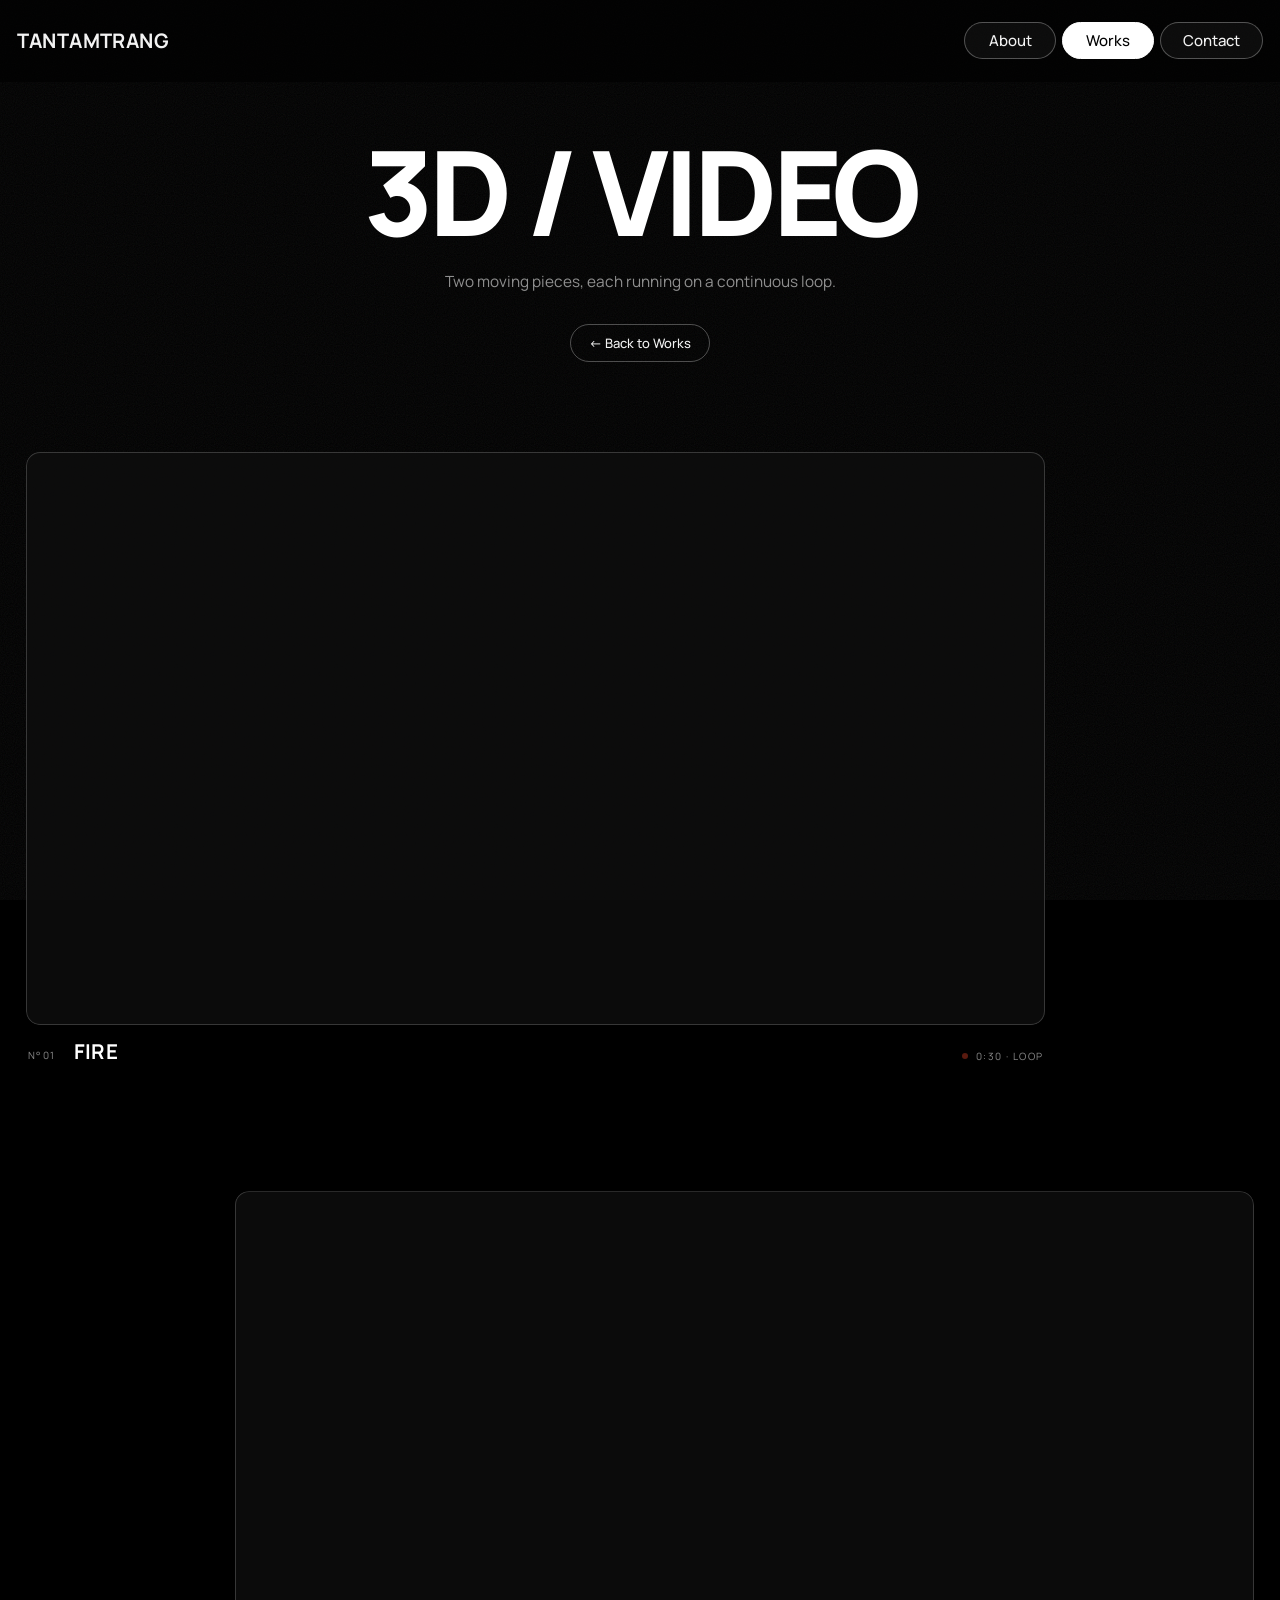
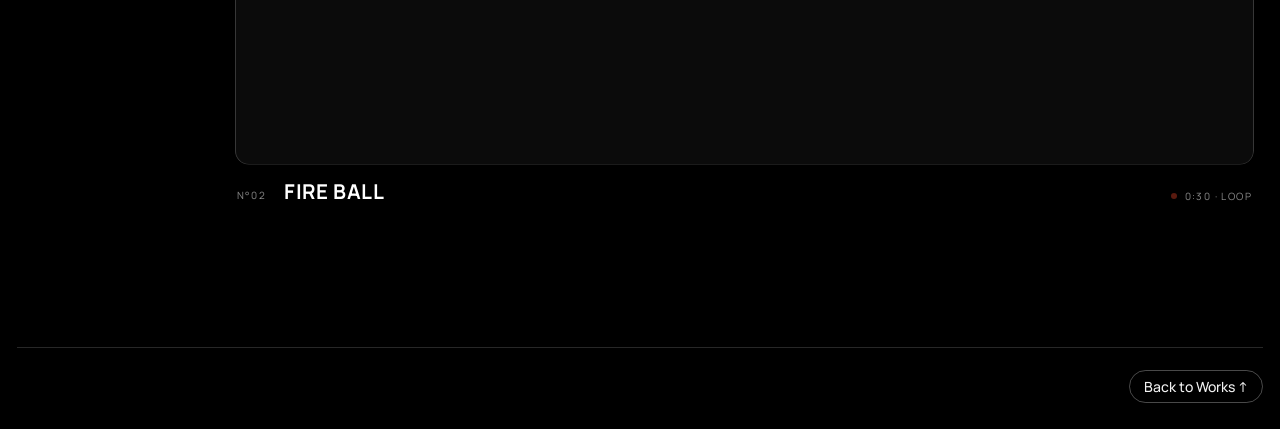
==== commit 3e741b39: "fixed bugs" ====
--- a/TanTamTrang/wwwroot/3d-video.html
+++ b/TanTamTrang/wwwroot/3d-video.html
@@ -23,7 +23,7 @@
   <link rel="preconnect" href="https://fonts.gstatic.com" crossorigin>
   <link rel="stylesheet" href="https://fonts.googleapis.com/css2?family=Manrope:wght@400;500;600;700;800&display=swap">
   <link rel="stylesheet" href="style.css?v=150">
-  <link rel="stylesheet" href="theme.css?v=16">
+  <link rel="stylesheet" href="theme.css?v=35">
 </head>
 <body>
 
@@ -82,10 +82,9 @@
 </main>
 
 <footer class="footer">
-  <span>© TAN 2026</span>
   <a href="works.html">Back to Works ↑</a>
 </footer>
 
-<script src="script.js?v=150"></script>
+<script src="script.js?v=151"></script>
 </body>
 </html>
--- a/TanTamTrang/wwwroot/theme.css
+++ b/TanTamTrang/wwwroot/theme.css
@@ -197,6 +197,7 @@
 
 /* ---------- Footer ---------- */
 .footer {
+  justify-content: flex-end;   /* only the link is left in it */
   margin: 0 clamp(16px, 1.3vw, 24px);
   padding: 22px 0 26px;
   border-top: 1px solid var(--t-rule);
@@ -222,79 +223,87 @@
 .wks-page { padding-top: 96px; }
 
 .wks-hero {
-  position: relative;
   display: grid;
-  grid-template-columns: minmax(0, 1.4fr) minmax(0, 1fr);
+  grid-template-columns: minmax(0, 1fr) minmax(0, 1fr);
   align-items: end;
   gap: 32px;
-  padding: clamp(40px, 7vw, 110px) 0 clamp(36px, 5vw, 64px);
+  padding: clamp(20px, 3vw, 48px) 0 clamp(18px, 2.2vw, 30px);
+  margin-bottom: clamp(28px, 3.5vw, 48px);
+  border-bottom: 2px solid rgba(242, 242, 242, .85);
 }
 
 .wks-title {
-  position: relative;
-  margin: 18px 0 0;
-  font: 800 clamp(64px, 11vw, 190px)/1.04 var(--t-font);
+  margin: 0;
+  font: 800 clamp(52px, min(7.5vw, 12vh), 150px)/1.02 var(--t-font);
   letter-spacing: -.05em;
 }
 
 .wks-title span {
   display: block;
-  /* Room below the tight line box so the gradient (clipped to the text's
-     box) also reaches descenders like the y in "My". */
-  padding-bottom: .16em;
-  margin-bottom: -.16em;
-  background: linear-gradient(90deg, #ffffff 30%, var(--t-grey));
-  -webkit-background-clip: text;
-  background-clip: text;
-  color: transparent;
-}
-
-.wks-title span + span {
-  padding-left: .55em;
-  background: none;
-  color: transparent;
-  -webkit-text-stroke: 1.5px rgba(242, 242, 242, .7);
-}
-
-.wks-aside {
-  position: relative;
+  color: #fff;
+}
+
+.wks-title span + span { padding-left: .55em; }
+
+.wks-intro {
   justify-self: end;
-  max-width: 380px;
-  padding: 22px;
-  border: 1px solid var(--t-rule-strong);
-  border-radius: 10px;
-  background: rgba(0, 0, 0, .55);
-  backdrop-filter: blur(14px);
-}
-
-.wks-aside p {
-  margin: 0 0 18px;
-  font: 400 16px/1.5 var(--t-font);
-  color: var(--t-muted);
-}
-
-.wks-aside p strong { color: var(--t-paper); font-weight: 600; }
-
-.wks-index {
-  margin: 0;
-  padding: 0;
-  list-style: none;
-  border-top: 1px solid var(--t-rule);
-}
-
-.wks-index li { border-bottom: 1px solid var(--t-rule); }
-
-.wks-index a {
-  display: flex;
-  justify-content: space-between;
-  gap: 12px;
-  padding: 9px 2px;
-  font: 500 14px var(--t-font);
-  transition: padding .3s var(--t-ease), color .2s;
-}
-
-.wks-index a span { color: var(--t-muted); }
-.wks-index a:hover { padding-left: 10px; }
+  max-width: 420px;
+  padding-bottom: .4em;
+}
+
+.wks-intro p {
+  margin: 0 0 14px;
+  font: 400 clamp(15px, 1.2vw, 18px)/1.5 var(--t-font);
+  color: #fff;
+}
+
+.wks-count {
+  font: 700 13px var(--t-font);
+  letter-spacing: .06em;
+  text-transform: uppercase;
+  color: var(--t-muted);
+}
+
+/* The cards: one row of five, every picture in the same 4:5 frame. */
+.wks-grid {
+  display: grid;
+  grid-template-columns: repeat(5, minmax(0, 1fr));
+  gap: clamp(14px, 1.6vw, 28px);
+  padding-bottom: clamp(60px, 10vh, 120px);
+}
+
+.wks-grid .pst-img { aspect-ratio: 4 / 5; overflow: hidden; }
+
+.wks-grid .pst-img img {
+  width: 100%;
+  height: 100%;
+  object-fit: cover;
+}
+
+/* captions run to the foot of the row so every meta line sits level */
+.wks-grid .pst-item { display: flex; flex-direction: column; }
+.wks-cap { flex: 1; display: flex; flex-direction: column; }
+.wks-cap .pst-meta { margin-top: auto; padding-top: 14px; }
+
+.wks-cap p {
+  margin-top: 8px;
+  font: 400 13px/1.5 var(--t-font);
+  color: var(--t-muted);
+}
+
+@media (max-width: 1100px) {
+  .wks-grid { grid-template-columns: repeat(3, minmax(0, 1fr)); row-gap: 40px; }
+}
+
+@media (max-width: 720px) {
+  .wks-hero { grid-template-columns: 1fr; gap: 18px; }
+  .wks-intro { justify-self: start; }
+  .wks-grid { grid-template-columns: repeat(2, minmax(0, 1fr)); }
+}
+
+@media (max-width: 460px) {
+  .wks-grid { grid-template-columns: 1fr; }
+}
 
 /* Cards: black and white at rest, the work's own colour on hover - the same
    rule as Home's "A Glimpse into My Work". */
@@ -468,15 +477,195 @@
 .ty-thumb:hover { opacity: .75; }
 .ty-thumb[aria-selected="true"] { opacity: 1; box-shadow: 0 2px 0 #fff; }
 
+/* Books whose pages are already landscape spreads (data-single): one
+   image at a time, in the same frame as the paired books above, shown
+   whole at its own proportions (nothing cropped). */
+.ty-book-single .ty-spread { grid-template-columns: 1fr; }
+
+.ty-book-single .ty-page { aspect-ratio: auto; cursor: pointer; }
+.ty-book-single .ty-page img { height: auto; object-fit: contain; }
+.ty-book-single .ty-thumb img { width: 88px; height: 62px; }
+
+/* Zoom lightbox (spread-viewer.js, books with data-zoom). The image is
+   placed at its open size; the script animates it out of / back into the
+   picture on the page. */
+.ty-book[data-zoom] .ty-page-single { cursor: zoom-in; }
+
+.ty-lb {
+  display: none;
+  position: fixed;
+  inset: 0;
+  z-index: 8500;
+  cursor: zoom-out;
+}
+
+.ty-lb.is-open { display: block; }
+
+.ty-lb-bg {
+  position: absolute;
+  inset: 0;
+  background: rgba(0, 0, 0, .94);
+}
+
+.ty-lb-img {
+  position: fixed;
+  object-fit: contain;
+  transform-origin: 0 0;
+  will-change: transform;
+}
+
+.ty-lb-close {
+  position: fixed;
+  top: 18px;
+  right: 18px;
+  width: 44px;
+  height: 44px;
+  border: 1px solid rgba(242, 242, 242, .35);
+  border-radius: 50%;
+  background: rgba(0, 0, 0, .5);
+  color: #fff;
+  font: 400 26px/1 var(--t-font);
+  cursor: pointer;
+}
+
+.ty-lb-close:hover { background: #fff; color: #000; }
+
+html.ty-lb-lock { overflow: hidden; }
+
+/* Square images (album covers): fit the window's height instead. */
+.ty-book-square .ty-spread { width: min(100%, 78vh); }
+.ty-book-square .ty-thumb img { width: 62px; height: 62px; }
+
+.ty-full {
+  position: absolute;
+  right: 0;
+  padding: 7px 14px;
+  border: 1px solid var(--t-rule-strong);
+  border-radius: 999px;
+  font: 500 13px var(--t-font);
+  color: var(--t-paper);
+  transition: background .2s, color .2s;
+}
+
+.ty-full:hover { background: #fff; color: #000; }
+.ty-book-single .ty-bar { position: relative; }
+
 @media (prefers-reduced-motion: reduce) {
   .ty-spread { transition: none; }
+}
+
+/* ---------- About ----------
+   A still three-column page (about.html): title, one photograph, the bio
+   and the CV buttons. Stacks on narrow screens. */
+.ab-page {
+  min-height: calc(100vh - 80px);
+  padding: 120px clamp(16px, 4vw, 64px) 64px;
+  display: flex;
+  align-items: center;
+}
+
+.ab-grid {
+  width: 100%;
+  display: grid;
+  grid-template-columns: minmax(180px, 1fr) minmax(280px, 440px) minmax(280px, 1fr);
+  gap: clamp(28px, 5vw, 96px);
+  align-items: center;
+}
+
+.ab-title {
+  margin: 0;
+  font: 800 clamp(34px, 4vw, 64px)/.92 var(--t-font);
+  letter-spacing: -.05em;
+  color: #fff;
+}
+
+.ab-photo {
+  margin: 0;
+  aspect-ratio: 3 / 4;
+  overflow: hidden;
+  background: #0d0d0d;
+}
+
+.ab-photo img {
+  display: block;
+  width: 100%;
+  height: 100%;
+  object-fit: cover;
+}
+
+.ab-bio p {
+  margin: 0;
+  max-width: 34em;
+  font: 400 clamp(14px, 1.05vw, 16px)/1.5 var(--t-font);
+  color: #fff;
+}
+
+.ab-bio p + p { margin-top: .9em; }
+
+/* the CV buttons sit under the bio, on its left edge */
+.ab-cv { justify-content: flex-start; margin-top: 28px; }
+
+.ab-cv .cv-btn {
+  display: inline-flex;
+  align-items: center;
+  padding: 12px 20px;
+  border: 1px solid rgba(255, 255, 255, .8);
+  border-radius: 999px;
+  font: 600 13px var(--t-font);
+  letter-spacing: .04em;
+  color: #fff;
+  transition: background .2s, color .2s;
+}
+
+.ab-cv .cv-download,
+.ab-cv .cv-btn:hover { background: #fff; color: #000; }
+.ab-cv .cv-download:hover { background: transparent; color: #fff; }
+
+@media (max-width: 900px) {
+  .ab-page { padding-top: 110px; }
+  .ab-grid { grid-template-columns: 1fr; gap: 28px; }
+  .ab-photo { max-width: 440px; }
+}
+
+/* ---------- Experience Design ----------
+   Case-study pages that link to their full-size image. */
+.ed-article-intro {
+  max-width: 820px;
+  font: 400 clamp(17px, 1.5vw, 22px)/1.55 var(--t-font);
+  color: var(--t-paper);
+}
+
+.ed-page a { display: block; cursor: zoom-in; }
+
+/* Every case-study page is shown as large as the screen allows: the full
+   window width, but never taller than the window under the header, so a
+   whole page is always in view at its largest. */
+.ed-deck {
+  max-width: none;
+  width: 100vw;
+  margin-left: calc(50% - 50vw);
+  align-items: center;
+  gap: clamp(12px, 2vw, 28px);
+}
+
+.ed-page {
+  display: flex;
+  justify-content: center;
+  max-width: 100%;
+}
+
+.ed-page img {
+  width: auto;
+  height: auto;
+  max-width: 100vw;
+  max-height: calc(100vh - 80px);
+  max-height: calc(100svh - 80px);
+  border-radius: 0;
 }
 
 /* ---------- Phones ---------- */
 @media (max-width: 900px) {
   .topnav a { min-width: 0; padding: 6px 14px; font-size: 13px; }
-  .wks-hero { grid-template-columns: 1fr; }
-  .wks-aside { justify-self: stretch; max-width: none; }
 }
 
 @media (max-width: 560px) {
